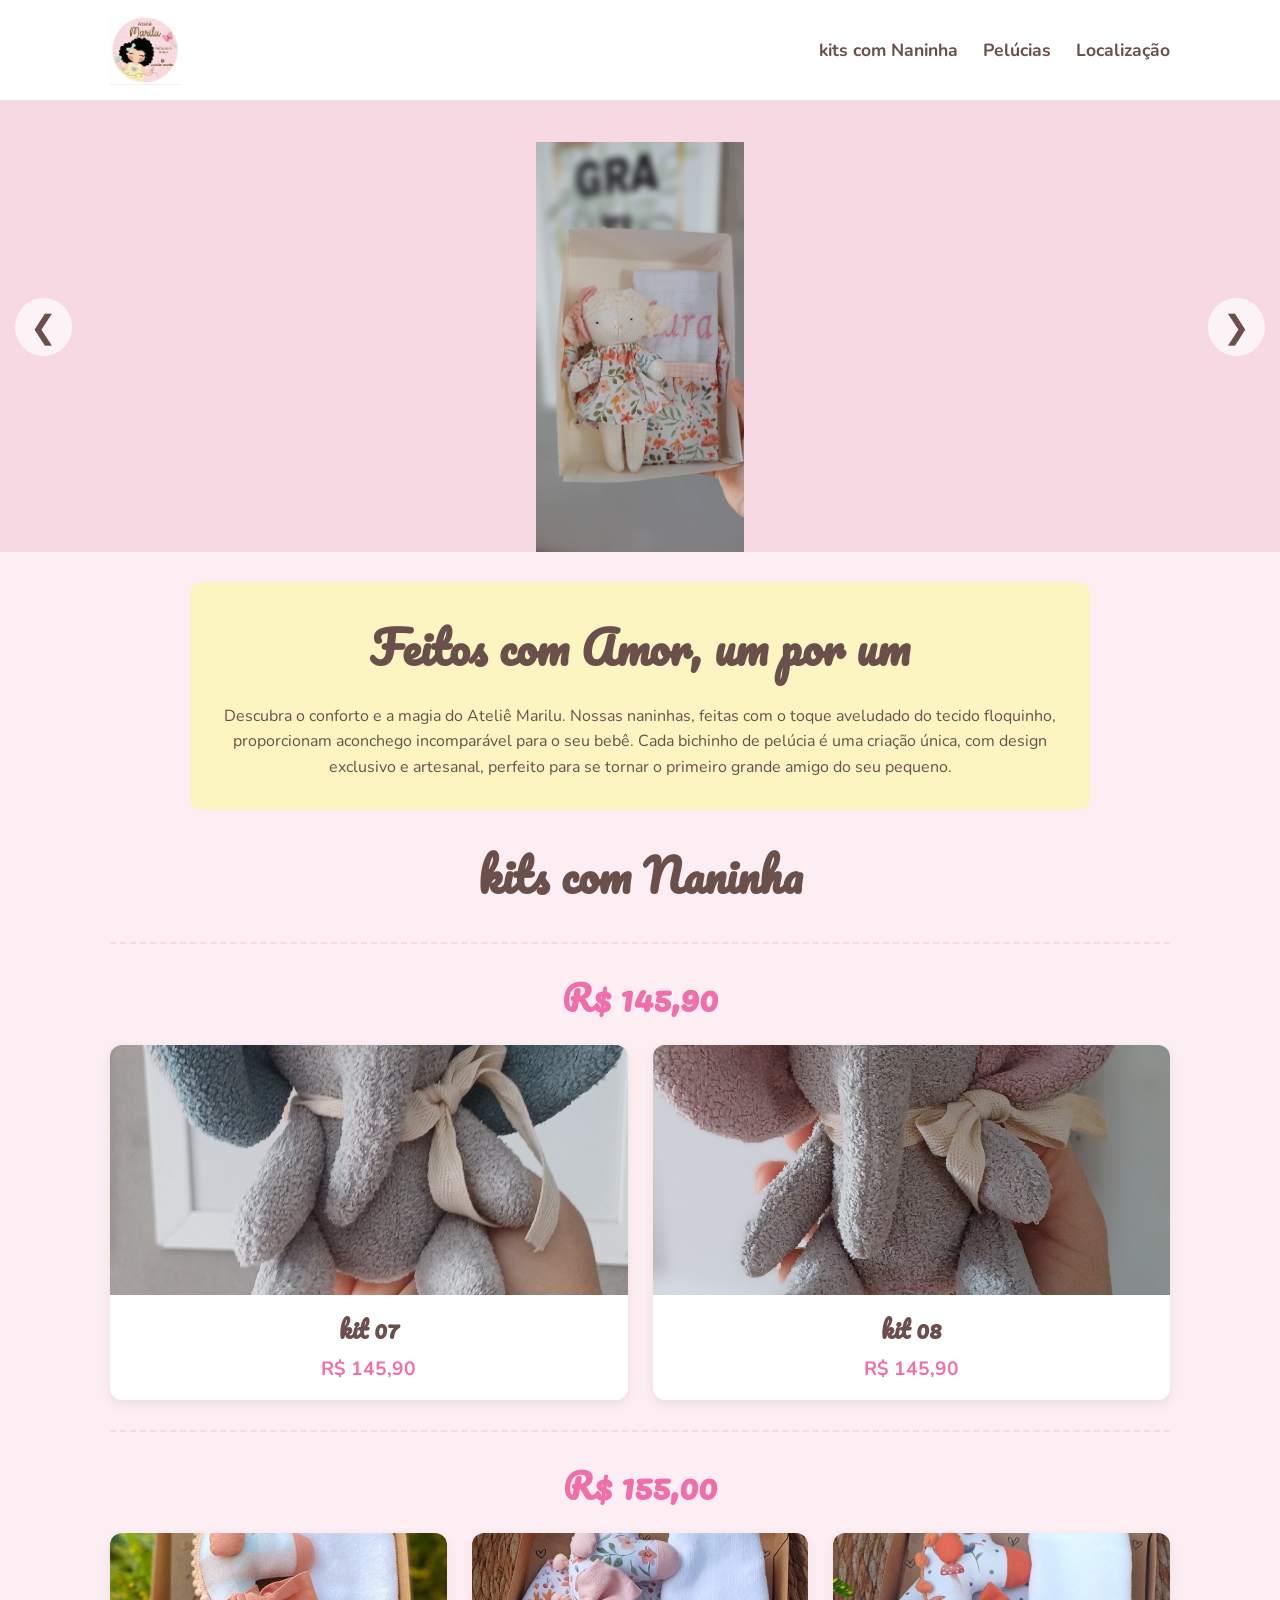
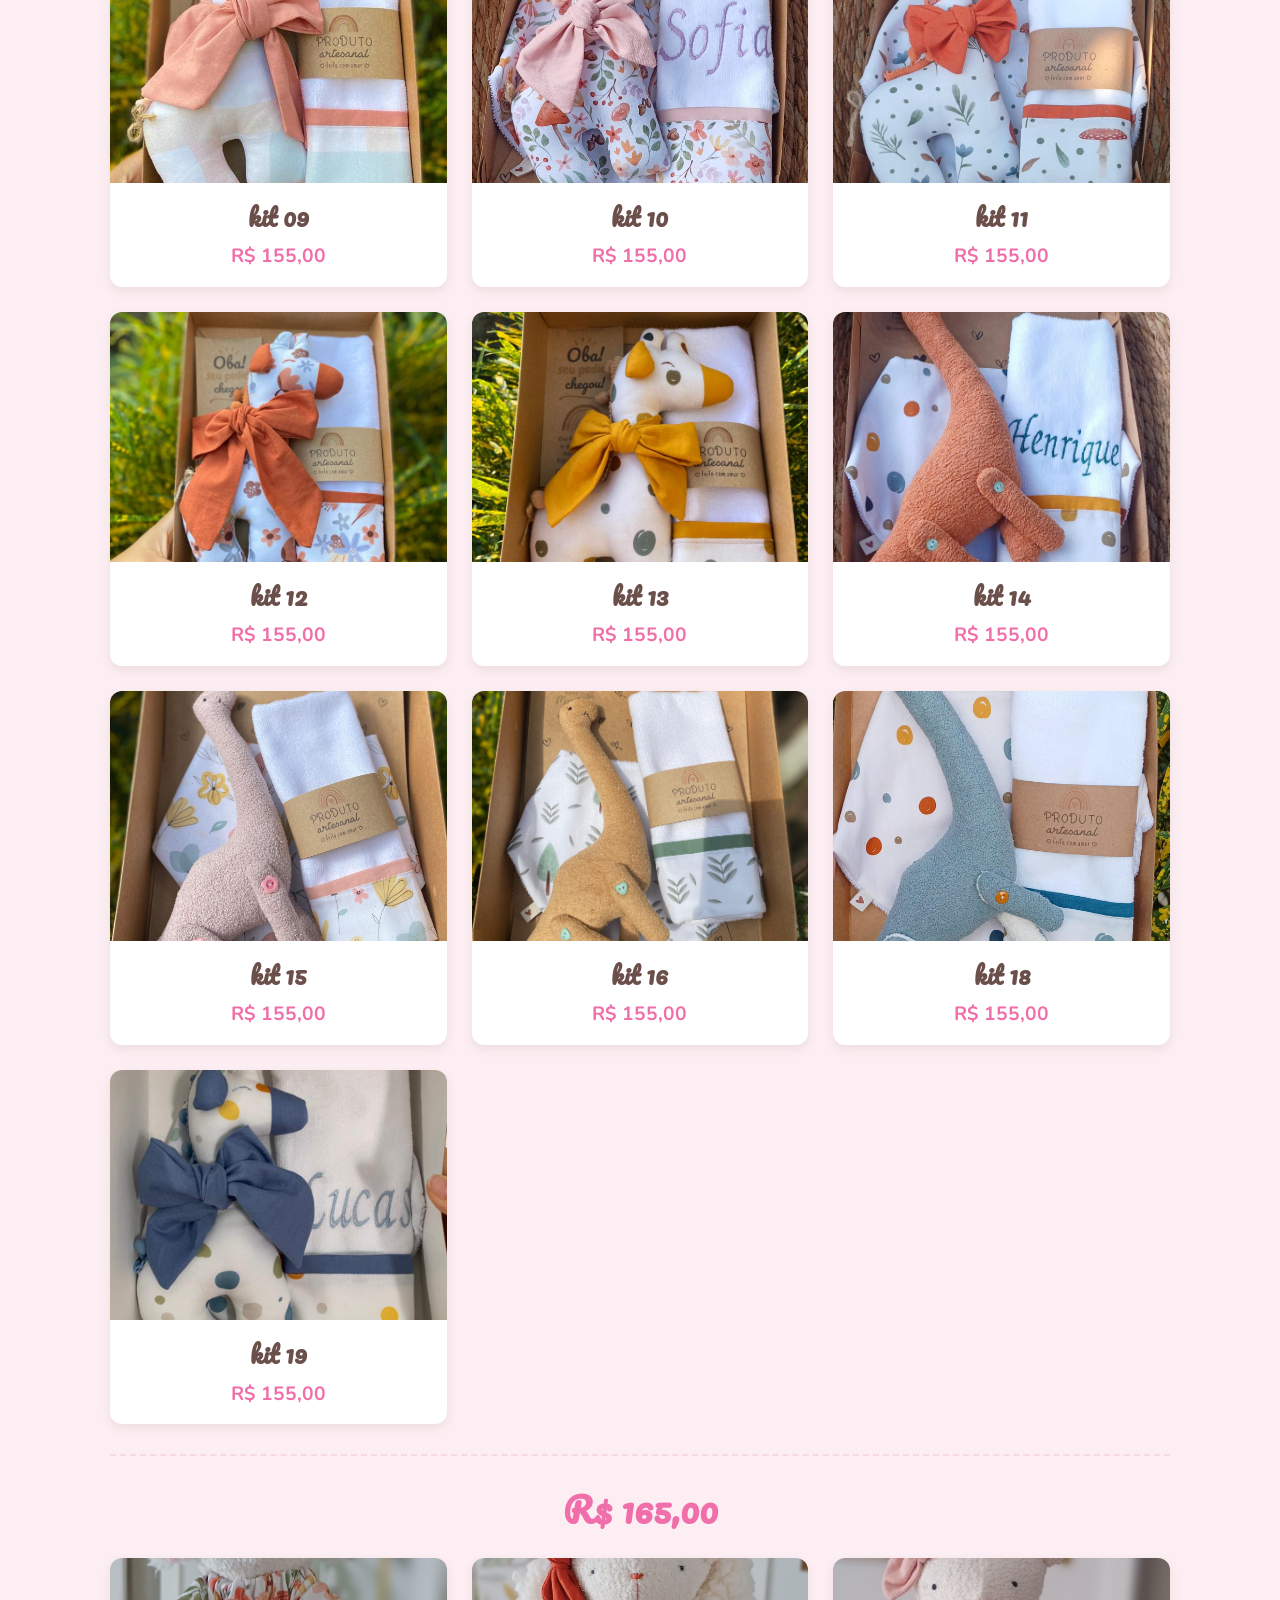
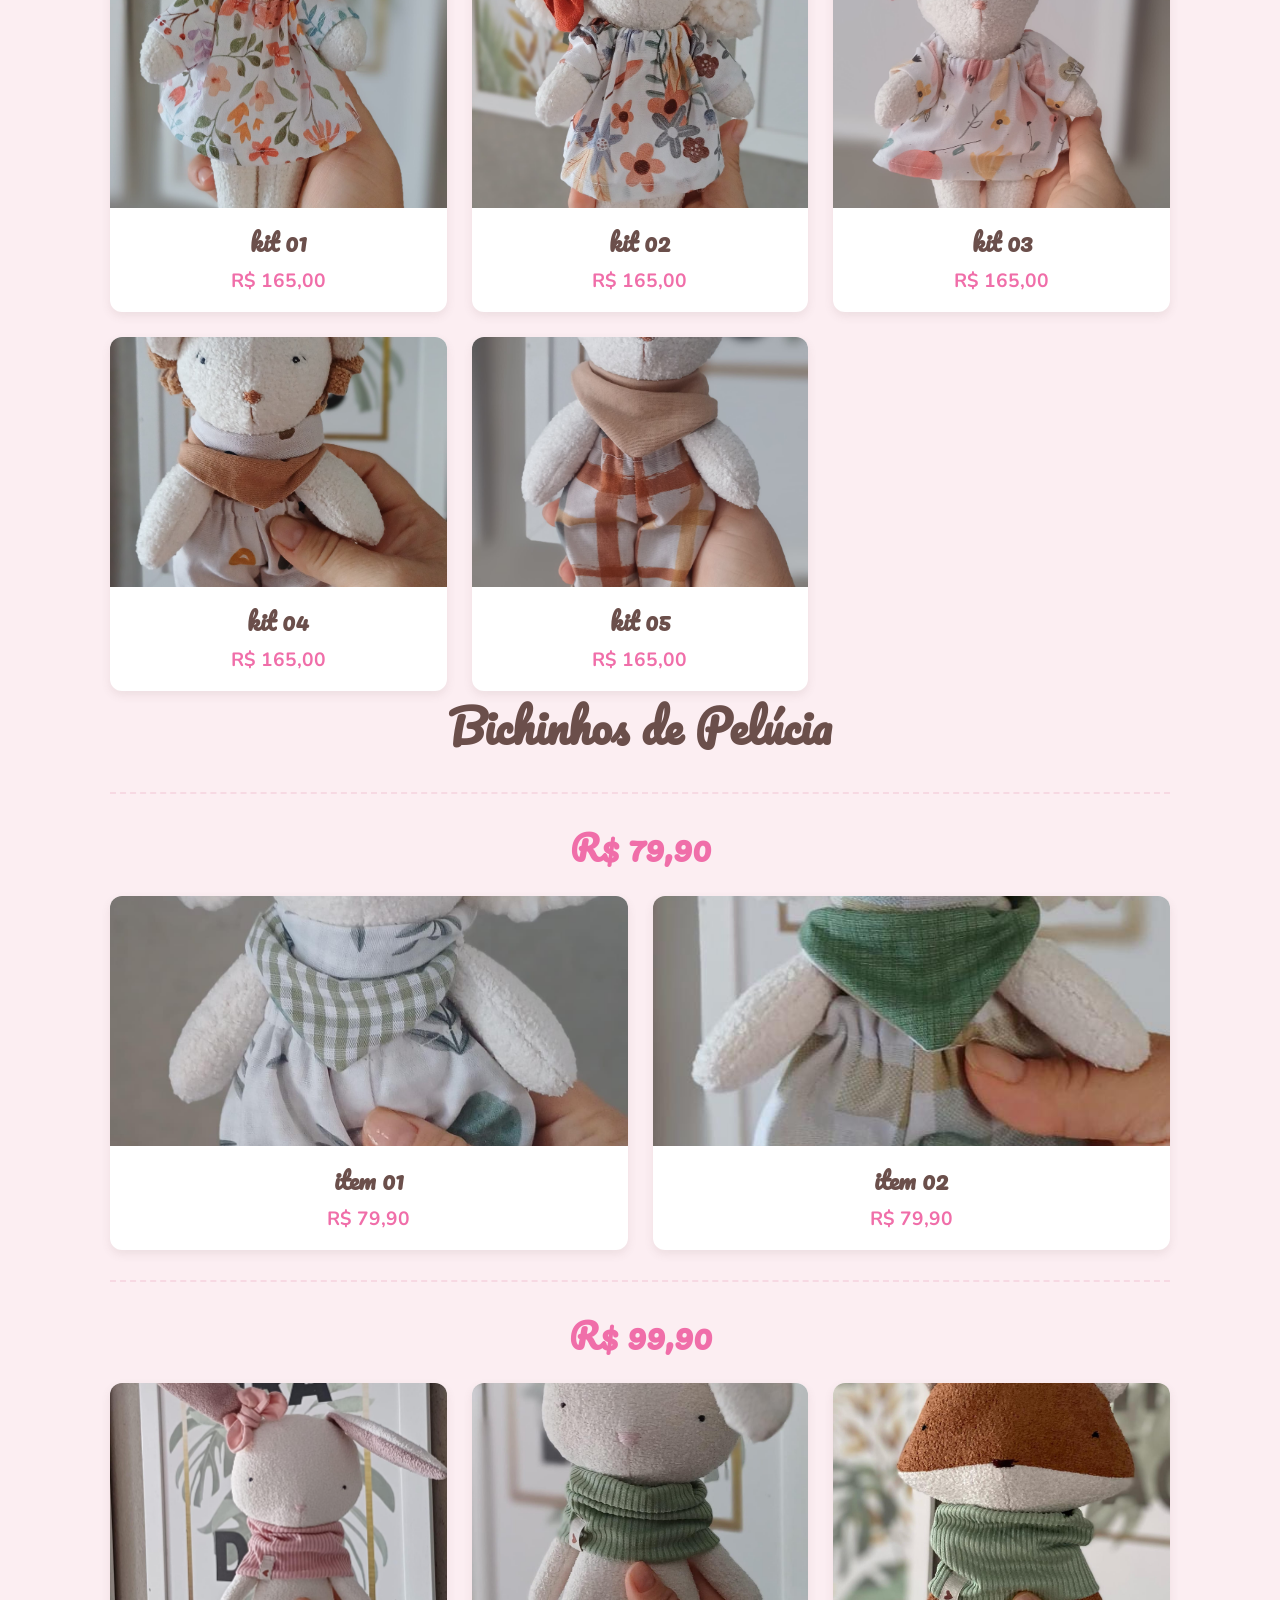
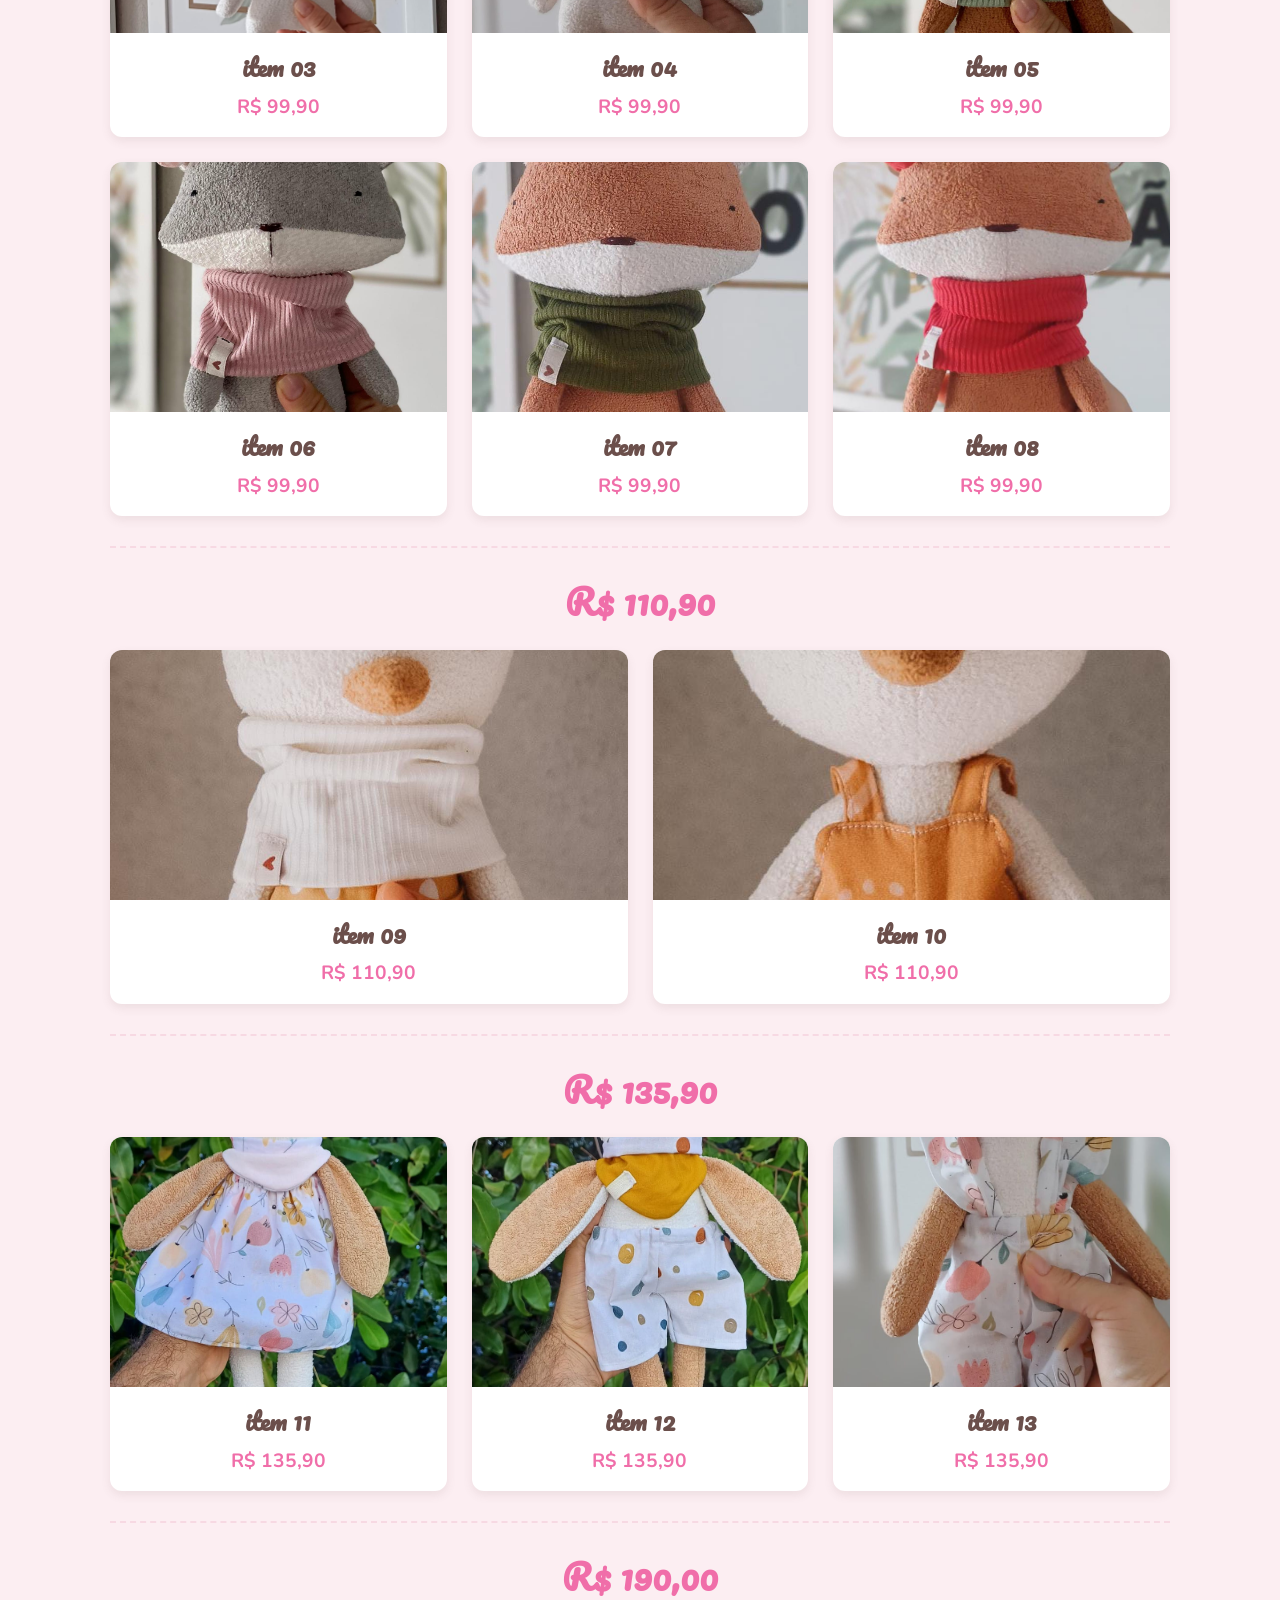
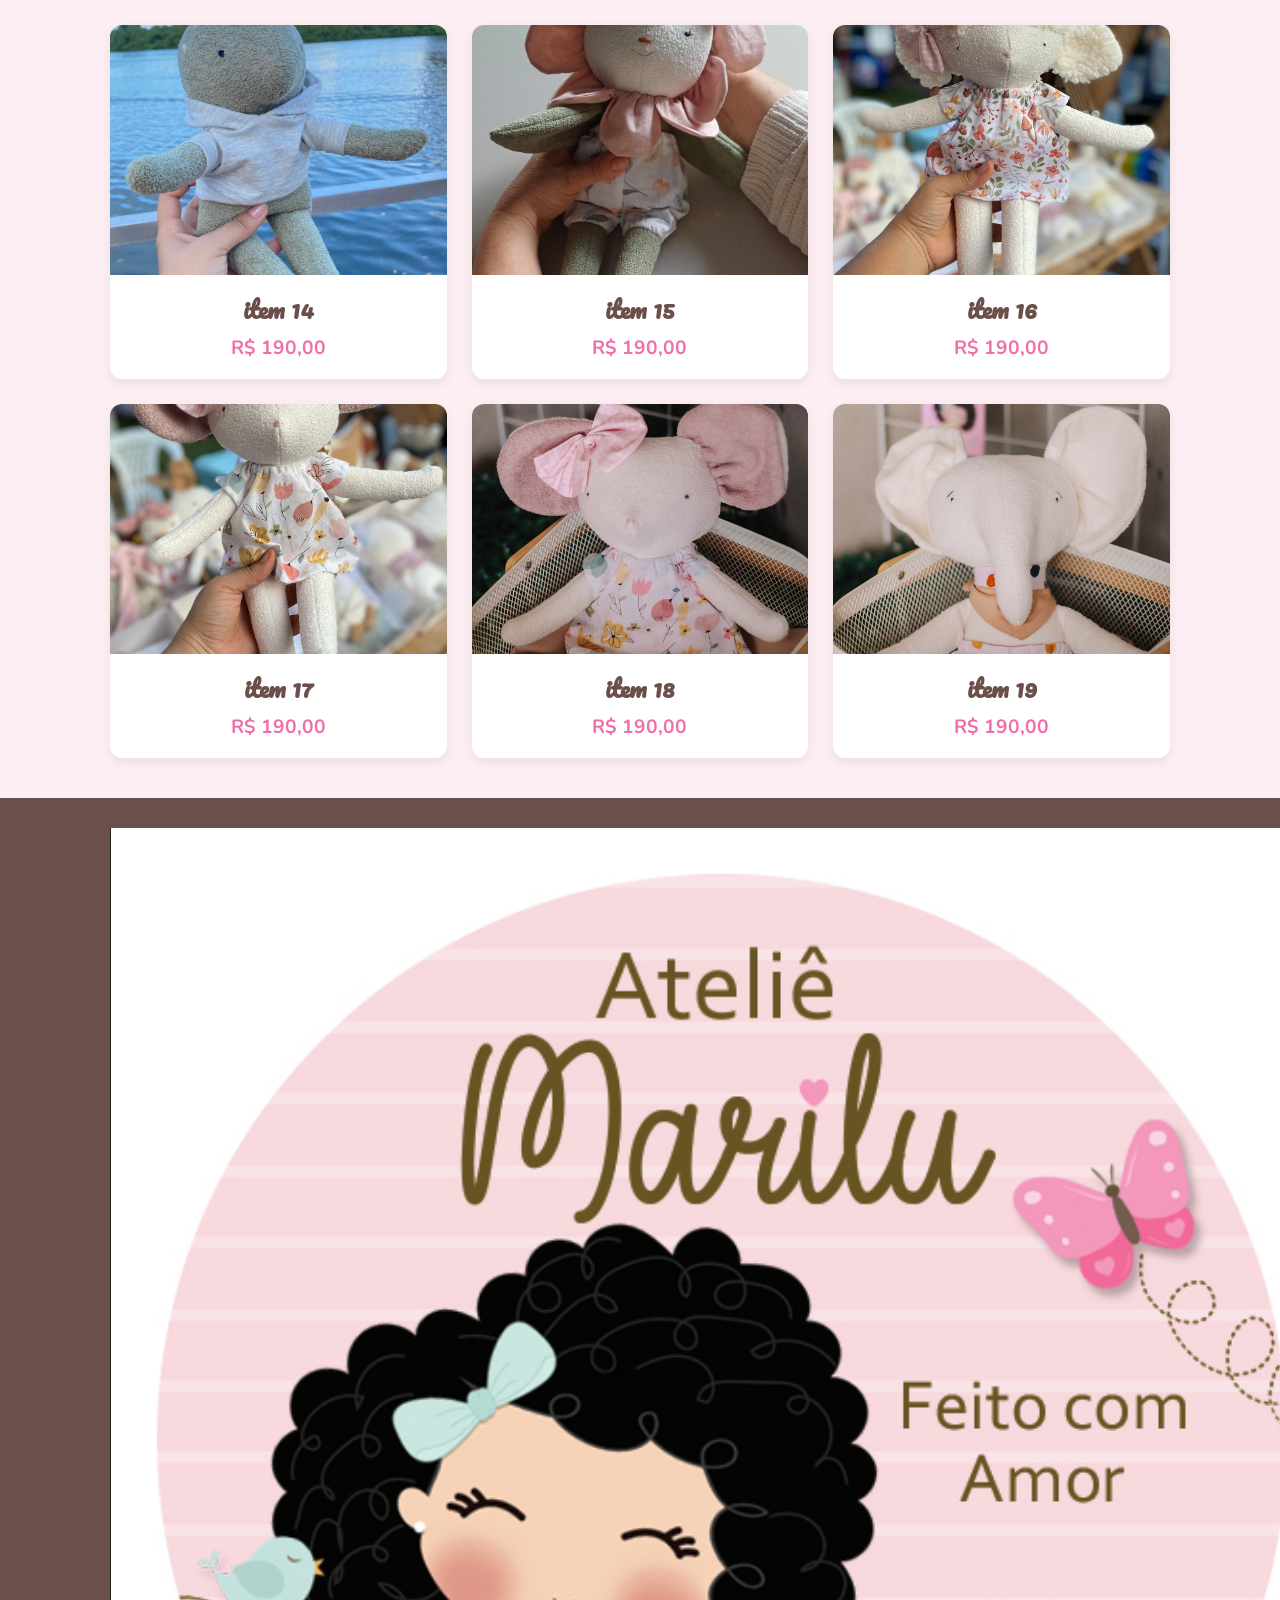
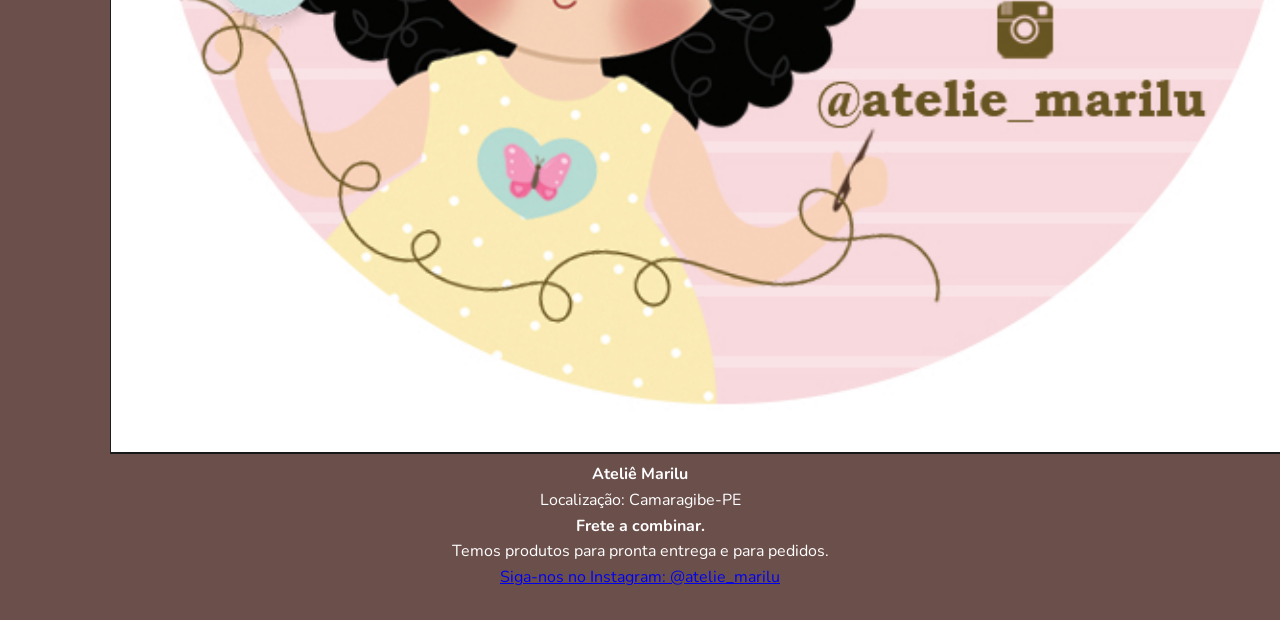
==== index.html @ bc8210c1 "adicionando a alteração." ====
<!DOCTYPE html>
<html lang="pt-br">
<head>
    <meta charset="UTF-8">
    <meta name="viewport" content="width=device-width, initial-scale=1.0">
    <title>Ateliê Marilu - kits e Pelúcias para Bebês</title>
    
    <meta name="description" content="Descubra o conforto e a magia do Ateliê Marilu. Nossas naninhas, feitas com o toque aveludado do tecido floquinho, proporcionam aconchego incomparável para o seu bebê. Cada bichinho de pelúcia é uma criação única, com design exclusivo e artesanal. Feitos com amor em Camaragibe-PE.">
    
    <link rel="preconnect" href="https://fonts.googleapis.com">
    <link rel="preconnect" href="https://fonts.gstatic.com" crossorigin>
    <link href="https://fonts.googleapis.com/css2?family=Pacifico&family=Nunito:wght@400;700&display=swap" rel="stylesheet">
    
    <link rel="stylesheet" href="style.css">
</head>
<body>

    <header>
        <div class="container">
            <img src="images/logo.png" alt="Logo Ateliê Marilu" class="logo">
            <nav>
                <ul>
                    <li><a href="#kits">kits com Naninha</a></li>
                    <li><a href="#items">Pelúcias</a></li>
                    <li><a href="#contato">Localização</a></li>
                </ul>
            </nav>
        </div>
    </header>

    <main>
        <section class="carousel">
            <div class="carousel-slide active">
                <img src="images/kit01-03.jpeg" alt="kit Bebê com Naninha">
            </div>
            <div class="carousel-slide">
                <img src="images/item19.jpeg" alt="Bichinho de Pelúcia Artesanal">
            </div>
            <div class="carousel-slide">
                <img src="images/item03.jpeg" alt="Pelúcia Decorativa Bebê">
            </div>
            <button class="carousel-control prev">&#10094;</button>
            <button class="carousel-control next">&#10095;</button>
        </section>

        <section class="descricao container">
            <h2>Feitos com Amor, um por um</h2>
            <p>Descubra o conforto e a magia do Ateliê Marilu. Nossas naninhas, feitas com o toque aveludado do tecido floquinho, proporcionam aconchego incomparável para o seu bebê. Cada bichinho de pelúcia é uma criação única, com design exclusivo e artesanal, perfeito para se tornar o primeiro grande amigo do seu pequeno.</p>
        </section>

        <section id="kits" class="container">
            <h2>kits com Naninha</h2>

            <div class="price-group">
                <h3>R$ 145,90</h3>
                <div class="product-grid">
                    <div class="product-card" 
                         data-name="kit 07" 
                         data-price="145,90"
                         data-images='["images/kit07-01.jpeg", "images/kit07-02.jpeg", "images/kit07-03.jpeg"]'>
                        <img src="images/kit07-01.jpeg" alt="kit 07">
                        <h4>kit 07</h4>
                        <p>R$ 145,90</p>
                    </div>
                    <div class="product-card"
                         data-name="kit 08" 
                         data-price="145,90"
                         data-images='["images/kit08-01.jpeg", "images/kit08-02.jpeg", "images/kit08-03.jpeg"]'>
                        <img src="images/kit08-01.jpeg" alt="kit 08">
                        <h4>kit 08</h4>
                        <p>R$ 145,90</p>
                    </div>
                </div>
            </div>

            <div class="price-group">
                <h3>R$ 155,00</h3>
                <div class="product-grid">
                    <div class="product-card" data-name="kit 09" data-price="155,00" data-images='["images/kit09-01.jpeg"]'><img src="images/kit09-01.jpeg" alt="kit 09"><h4>kit 09</h4><p>R$ 155,00</p></div>
                    <div class="product-card" data-name="kit 10" data-price="155,00" data-images='["images/kit10.jpeg"]'><img src="images/kit10.jpeg" alt="kit 10"><h4>kit 10</h4><p>R$ 155,00</p></div>
                    <div class="product-card" data-name="kit 11" data-price="155,00" data-images='["images/kit11.jpeg", "images/kit11-02.jpeg"]'><img src="images/kit11.jpeg" alt="kit 11"><h4>kit 11</h4><p>R$ 155,00</p></div>
                    <div class="product-card" data-name="kit 12" data-price="155,00" data-images='["images/kit12.jpeg"]'><img src="images/kit12.jpeg" alt="kit 12"><h4>kit 12</h4><p>R$ 155,00</p></div>
                    <div class="product-card" data-name="kit 13" data-price="155,00" data-images='["images/kit13.jpeg"]'><img src="images/kit13.jpeg" alt="kit 13"><h4>kit 13</h4><p>R$ 155,00</p></div>
                    <div class="product-card" data-name="kit 14" data-price="155,00" data-images='["images/kit14.jpeg"]'><img src="images/kit14.jpeg" alt="kit 14"><h4>kit 14</h4><p>R$ 155,00</p></div>
                    <div class="product-card" data-name="kit 15" data-price="155,00" data-images='["images/kit15.jpeg"]'><img src="images/kit15.jpeg" alt="kit 15"><h4>kit 15</h4><p>R$ 155,00</p></div>
                    <div class="product-card" data-name="kit 16" data-price="155,00" data-images='["images/kit16.jpeg"]'><img src="images/kit16.jpeg" alt="kit 16"><h4>kit 16</h4><p>R$ 155,00</p></div>
                    <div class="product-card" data-name="kit 18" data-price="155,00" data-images='["images/kit18.jpeg"]'><img src="images/kit18.jpeg" alt="kit 18"><h4>kit 18</h4><p>R$ 155,00</p></div>
                    <div class="product-card" data-name="kit 19" data-price="155,00" data-images='["images/kit19.jpeg"]'><img src="images/kit19.jpeg" alt="kit 19"><h4>kit 19</h4><p>R$ 155,00</p></div>
                </div>
            </div>

            <div class="price-group">
                <h3>R$ 165,00</h3>
                <div class="product-grid">
                    <div class="product-card" data-name="kit 01" data-price="165,00" data-images='["images/kit01-01.jpeg", "images/kit01-02.jpeg", "images/kit01-03.jpeg"]'><img src="images/kit01-01.jpeg" alt="kit 01"><h4>kit 01</h4><p>R$ 165,00</p></div>
                    <div class="product-card" data-name="kit 02" data-price="165,00" data-images='["images/kit02-01.jpeg", "images/kit02-02.jpeg"]'><img src="images/kit02-01.jpeg" alt="kit 02"><h4>kit 02</h4><p>R$ 165,00</p></div>
                    <div class="product-card" data-name="kit 03" data-price="165,00" data-images='["images/kit03-01.jpeg", "images/kit03-02.jpeg"]'><img src="images/kit03-01.jpeg" alt="kit 03"><h4>kit 03</h4><p>R$ 165,00</p></div>
                    <div class="product-card" data-name="kit 04" data-price="165,00" data-images='["images/kit04-01.jpeg", "images/kit04-02.jpeg"]'><img src="images/kit04-01.jpeg" alt="kit 04"><h4>kit 04</h4><p>R$ 165,00</p></div>
                    <div class="product-card" data-name="kit 05" data-price="165,00" data-images='["images/kit05-01.jpeg", "images/kit05-02.jpeg"]'><img src="images/kit05-01.jpeg" alt="kit 05"><h4>kit 05</h4><p>R$ 165,00</p></div>
                </div>
            </div>
        </section>

        <section id="items" class="container">
            <h2>Bichinhos de Pelúcia</h2>

            <div class="price-group">
                <h3>R$ 79,90</h3>
                <div class="product-grid">
                    <div class="product-card" data-name="item 01" data-price="79,90" data-images='["images/item01.jpeg"]'><img src="images/item01.jpeg" alt="item 01"><h4>item 01</h4><p>R$ 79,90</p></div>
                    <div class="product-card" data-name="item 02" data-price="79,90" data-images='["images/item02.jpeg"]'><img src="images/item02.jpeg" alt="item 02"><h4>item 02</h4><p>R$ 79,90</p></div>
                </div>
            </div>
            
            <div class="price-group">
                <h3>R$ 99,90</h3>
                <div class="product-grid">
                    <div class="product-card" data-name="item 03" data-price="99,90" data-images='["images/item03.jpeg"]'><img src="images/item03.jpeg" alt="item 03"><h4>item 03</h4><p>R$ 99,90</p></div>
                    <div class="product-card" data-name="item 04" data-price="99,90" data-images='["images/item04.jpeg"]'><img src="images/item04.jpeg" alt="item 04"><h4>item 04</h4><p>R$ 99,90</p></div>
                    <div class="product-card" data-name="item 05" data-price="99,90" data-images='["images/item05.jpeg"]'><img src="images/item05.jpeg" alt="item 05"><h4>item 05</h4><p>R$ 99,90</p></div>
                    <div class="product-card" data-name="item 06" data-price="99,90" data-images='["images/item06.jpeg"]'><img src="images/item06.jpeg" alt="item 06"><h4>item 06</h4><p>R$ 99,90</p></div>
                    <div class="product-card" data-name="item 07" data-price="99,90" data-images='["images/item07.jpeg"]'><img src="images/item07.jpeg" alt="item 07"><h4>item 07</h4><p>R$ 99,90</p></div>
                    <div class="product-card" data-name="item 08" data-price="99,90" data-images='["images/item08.jpeg"]'><img src="images/item08.jpeg" alt="item 08"><h4>item 08</h4><p>R$ 99,90</p></div>
                </div>
            </div>

            <div class="price-group">
                <h3>R$ 110,90</h3>
                <div class="product-grid">
                    <div class="product-card" data-name="item 09" data-price="110,90" data-images='["images/item09.jpeg"]'><img src="images/item09.jpeg" alt="item 09"><h4>item 09</h4><p>R$ 110,90</p></div>
                    <div class="product-card" data-name="item 10" data-price="110,90" data-images='["images/item10.jpeg"]'><img src="images/item10.jpeg" alt="item 10"><h4>item 10</h4><p>R$ 110,90</p></div>
                </div>
            </div>

            <div class="price-group">
                <h3>R$ 135,90</h3>
                <div class="product-grid">
                    <div class="product-card" data-name="item 11" data-price="135,90" data-images='["images/item11.jpeg"]'><img src="images/item11.jpeg" alt="item 11"><h4>item 11</h4><p>R$ 135,90</p></div>
                    <div class="product-card" data-name="item 12" data-price="135,90" data-images='["images/item12.jpeg"]'><img src="images/item12.jpeg" alt="item 12"><h4>item 12</h4><p>R$ 135,90</p></div>
                    <div class="product-card" data-name="item 13" data-price="135,90" data-images='["images/item13.jpeg"]'><img src="images/item13.jpeg" alt="item 13"><h4>item 13</h4><p>R$ 135,90</p></div>
                </div>
            </div>
            
            <div class="price-group">
                <h3>R$ 190,00</h3>
                <div class="product-grid">
                    <div class="product-card" data-name="item 14" data-price="190,00" data-images='["images/item14.jpeg"]'><img src="images/item14.jpeg" alt="item 14"><h4>item 14</h4><p>R$ 190,00</p></div>
                    <div class="product-card" data-name="item 15" data-price="190,00" data-images='["images/item15.jpeg"]'><img src="images/item15.jpeg" alt="item 15"><h4>item 15</h4><p>R$ 190,00</p></div>
                    <div class="product-card" data-name="item 16" data-price="190,00" data-images='["images/item16.jpeg"]'><img src="images/item16.jpeg" alt="item 16"><h4>item 16</h4><p>R$ 190,00</p></div>
                    <div class="product-card" data-name="item 17" data-price="190,00" data-images='["images/item17.jpeg"]'><img src="images/item17.jpeg" alt="item 17"><h4>item 17</h4><p>R$ 190,00</p></div>
                    <div class="product-card" data-name="item 18" data-price="190,00" data-images='["images/item18.jpeg"]'><img src="images/item18.jpeg" alt="item 18"><h4>item 18</h4><p>R$ 190,00</p></div>
                    <div class="product-card" data-name="item 19" data-price="190,00" data-images='["images/item19.jpeg"]'><img src="images/item19.jpeg" alt="item 19"><h4>item 19</h4><p>R$ 190,00</p></div>
                </div>
            </div>
        </section>
    </main>

    <footer id="contato">
        <div class="container">
            <img src="images/logo.png" alt="Logo Ateliê Marilu" class="footer-logo">
            <div class="footer-info">
                <p><strong>Ateliê Marilu</strong></p>
                <p>Localização: Camaragibe-PE</p>
                <p><strong>Frete a combinar.</strong></p>
                <p>Temos produtos para pronta entrega e para pedidos.</p>
                <a href="https://www.instagram.com/atelie_marilu" target="_blank">Siga-nos no Instagram: @atelie_marilu</a>
            </div>
        </div>
    </footer>

    <div id="product-modal" class="modal-overlay" style="display: none;">
        <div class="modal-content">
            <span class="modal-close-button">&times;</span>
            
            <div class="modal-slider">
                <div id="modal-image-container">
                    </div>
                <button class="modal-control prev">&#10094;</button>
                <button class="modal-control next">&#10095;</button>
            </div>

            <div class="modal-info">
                <h3 id="modal-product-name">Nome do Produto</h3>
                <p id="modal-product-price">R$ 0,00</p>
            </div>
        </div>
    </div>

    <script src="script.js"></script>
</body>
</html>
---- style.css ----
/* Importação das fontes */
@import url('https://fonts.googleapis.com/css2?family=Pacifico&family=Nunito:wght@400;700&display=swap');

/* Variáveis de Cor (baseadas na logo) */
:root {
    --rosa-fundo: #fceef2; /* Rosa bem clarinho do fundo */
    --rosa-listras: #f7d9e3; /* Rosa das listras */
    --marrom-texto: #6b4f4b; /* Marrom do "Marilu" */
    --rosa-detalhe: #f06ea9; /* Rosa da borboleta */
    --amarelo-claro: #fdf5c1; /* Amarelo da roupinha */
    --branco: #ffffff;
}

/* Reset Básico */
* {
    margin: 0;
    padding: 0;
    box-sizing: border-box;
}

body {
    font-family: 'Nunito', sans-serif;
    background-color: var(--rosa-fundo);
    color: var(--marrom-texto);
    line-height: 1.6;
}

.container {
    max-width: 1100px;
    margin: 0 auto;
    padding: 0 20px;
}

/* Cabeçalho */
header {
    background-color: var(--branco);
    padding: 15px 0;
    border-bottom: 2px solid var(--rosa-listras);
    box-shadow: 0 2px 5px rgba(0,0,0,0.05);
}

header .container {
    display: flex;
    justify-content: space-between;
    align-items: center;
}

.logo {
    max-height: 70px;
}

header nav ul {
    list-style: none;
    display: flex;
}

header nav ul li {
    margin-left: 25px;
}

header nav ul li a {
    text-decoration: none;
    color: var(--marrom-texto);
    font-weight: 700;
    font-size: 1.1em;
    transition: color 0.3s ease;
}

header nav ul li a:hover {
    color: var(--rosa-detalhe);
}

/* Carrossel Principal */
.carousel {
    position: relative;
    width: 100%;
    max-height: 450px;
    overflow: hidden;
    /* Adiciona o fundo rosa para preencher o espaço que 'contain' pode deixar */
    background-color: var(--rosa-listras); 
}

.carousel-slide {
    display: none;
    width: 100%;
    text-align: center;
}

.carousel-slide.active {
    display: block;
}

.carousel-slide img {
    width: 100%;
    height: 450px;
    /* MUDANÇA: 'contain' mostra a imagem inteira, sem cortar */
    object-fit: contain; 
}

.carousel-control {
    position: absolute;
    top: 50%;
    transform: translateY(-50%);
    background-color: rgba(255, 255, 255, 0.7);
    border: none;
    color: var(--marrom-texto);
    font-size: 2rem;
    padding: 10px 15px;
    cursor: pointer;
    border-radius: 50%;
    user-select: none;
    transition: background-color 0.3s ease;
    z-index: 10;
}

.carousel-control:hover {
    background-color: var(--branco);
}

.carousel-control.prev {
    left: 15px;
}

.carousel-control.next {
    right: 15px;
}

/* Seções de Conteúdo */
section {
    padding: 40px 0;
}

section.descricao {
    text-align: center;
    background-color: var(--amarelo-claro);
    padding: 30px 20px;
    border-radius: 10px;
    margin: 30px auto;
    max-width: 900px;
}

h2, h3 {
    font-family: 'Pacifico', cursive;
    color: var(--marrom-texto);
    text-align: center;
    margin-bottom: 20px;
}

h2 {
    font-size: 2.8rem;
}

h3 {
    font-size: 2.2rem;
    color: var(--rosa-detalhe);
    border-top: 2px dashed var(--rosa-listras);
    padding-top: 25px;
    margin-top: 30px;
}

/* Grid de Produtos */
.product-grid {
    display: grid;
    grid-template-columns: repeat(auto-fit, minmax(250px, 1fr));
    gap: 25px;
}

.product-card {
    background: var(--branco);
    border-radius: 12px;
    overflow: hidden;
    box-shadow: 0 4px 10px rgba(107, 79, 75, 0.1);
    transition: transform 0.3s ease, box-shadow 0.3s ease;
    text-align: center;
    cursor: pointer; /* MUDANÇA: Indica que é clicável */
}

.product-card:hover {
    transform: translateY(-5px);
    box-shadow: 0 6px 15px rgba(107, 79, 75, 0.2);
}

.product-card img {
    width: 100%;
    height: 250px;
    object-fit: cover;
    display: block;
}

.product-card h4 {
    font-family: 'Pacifico', cursive;
    font-size: 1.5rem;
    color: var(--marrom-texto);
    margin: 15px 0 5px;
}

.product-card p {
    font-size: 1.2rem;
    font-weight: 700;
    padding: 0 15px 15px;
    color: var(--rosa-detalhe);
}

/* Rodapé */
footer {
    background-color: var(--marrom-texto);
    color: var(--branco);
    text-align: center;
    padding: 30px 0;
    margin-top: 40px;
}
/* ... (regras do footer .footer-logo, .footer-info) ... */


/* NOVOS ESTILOS: MODAL (POP-UP) DO PRODUTO 
*/
.modal-overlay {
    position: fixed; /* Cobre a tela inteira */
    top: 0;
    left: 0;
    width: 100%;
    height: 100%;
    background-color: rgba(60, 40, 40, 0.8); /* Fundo escuro semi-transparente */
    display: flex;
    justify-content: center;
    align-items: center;
    z-index: 1000;
}

.modal-content {
    background-color: var(--branco);
    padding: 20px;
    border-radius: 12px;
    width: 90%;
    max-width: 600px;
    max-height: 90vh;
    overflow-y: auto;
    position: relative;
    box-shadow: 0 10px 30px rgba(0,0,0,0.3);
}

.modal-close-button {
    position: absolute;
    top: 10px;
    right: 20px;
    font-size: 2.5rem;
    color: #aaa;
    cursor: pointer;
    line-height: 1;
    z-index: 1010;
}
.modal-close-button:hover {
    color: var(--marrom-texto);
}

/* Carrossel interno do Modal */
.modal-slider {
    position: relative;
    width: 100%;
    overflow: hidden;
    background-color: var(--rosa-fundo);
    border-radius: 8px;
}

#modal-image-container {
    position: relative;
    width: 100%;
    height: 400px; /* Altura fixa para as imagens no modal */
}

.modal-slide {
    display: none;
    text-align: center;
    width: 100%;
    height: 100%;
}
.modal-slide.active {
    display: block;
}
.modal-slide img {
    width: 100%;
    height: 100%;
    object-fit: contain; /* Mostra a imagem inteira dentro do modal */
}

.modal-control {
    position: absolute;
    top: 50%;
    transform: translateY(-50%);
    background-color: rgba(255, 255, 255, 0.8);
    border: none;
    color: var(--marrom-texto);
    font-size: 1.5rem;
    padding: 8px 12px;
    cursor: pointer;
    border-radius: 50%;
    user-select: none;
    z-index: 10;
}
.modal-control.prev { left: 10px; }
.modal-control.next { right: 10px; }

/* Informações do produto no modal */
.modal-info {
    text-align: center;
    padding: 20px 0 0;
}
.modal-info h3 {
    font-family: 'Pacifico', cursive;
    font-size: 2rem;
    color: var(--marrom-texto);
    margin: 0;
}
.modal-info p {
    font-size: 1.5rem;
    color: var(--rosa-detalhe);
    font-weight: 700;
    margin-top: 10px;
}
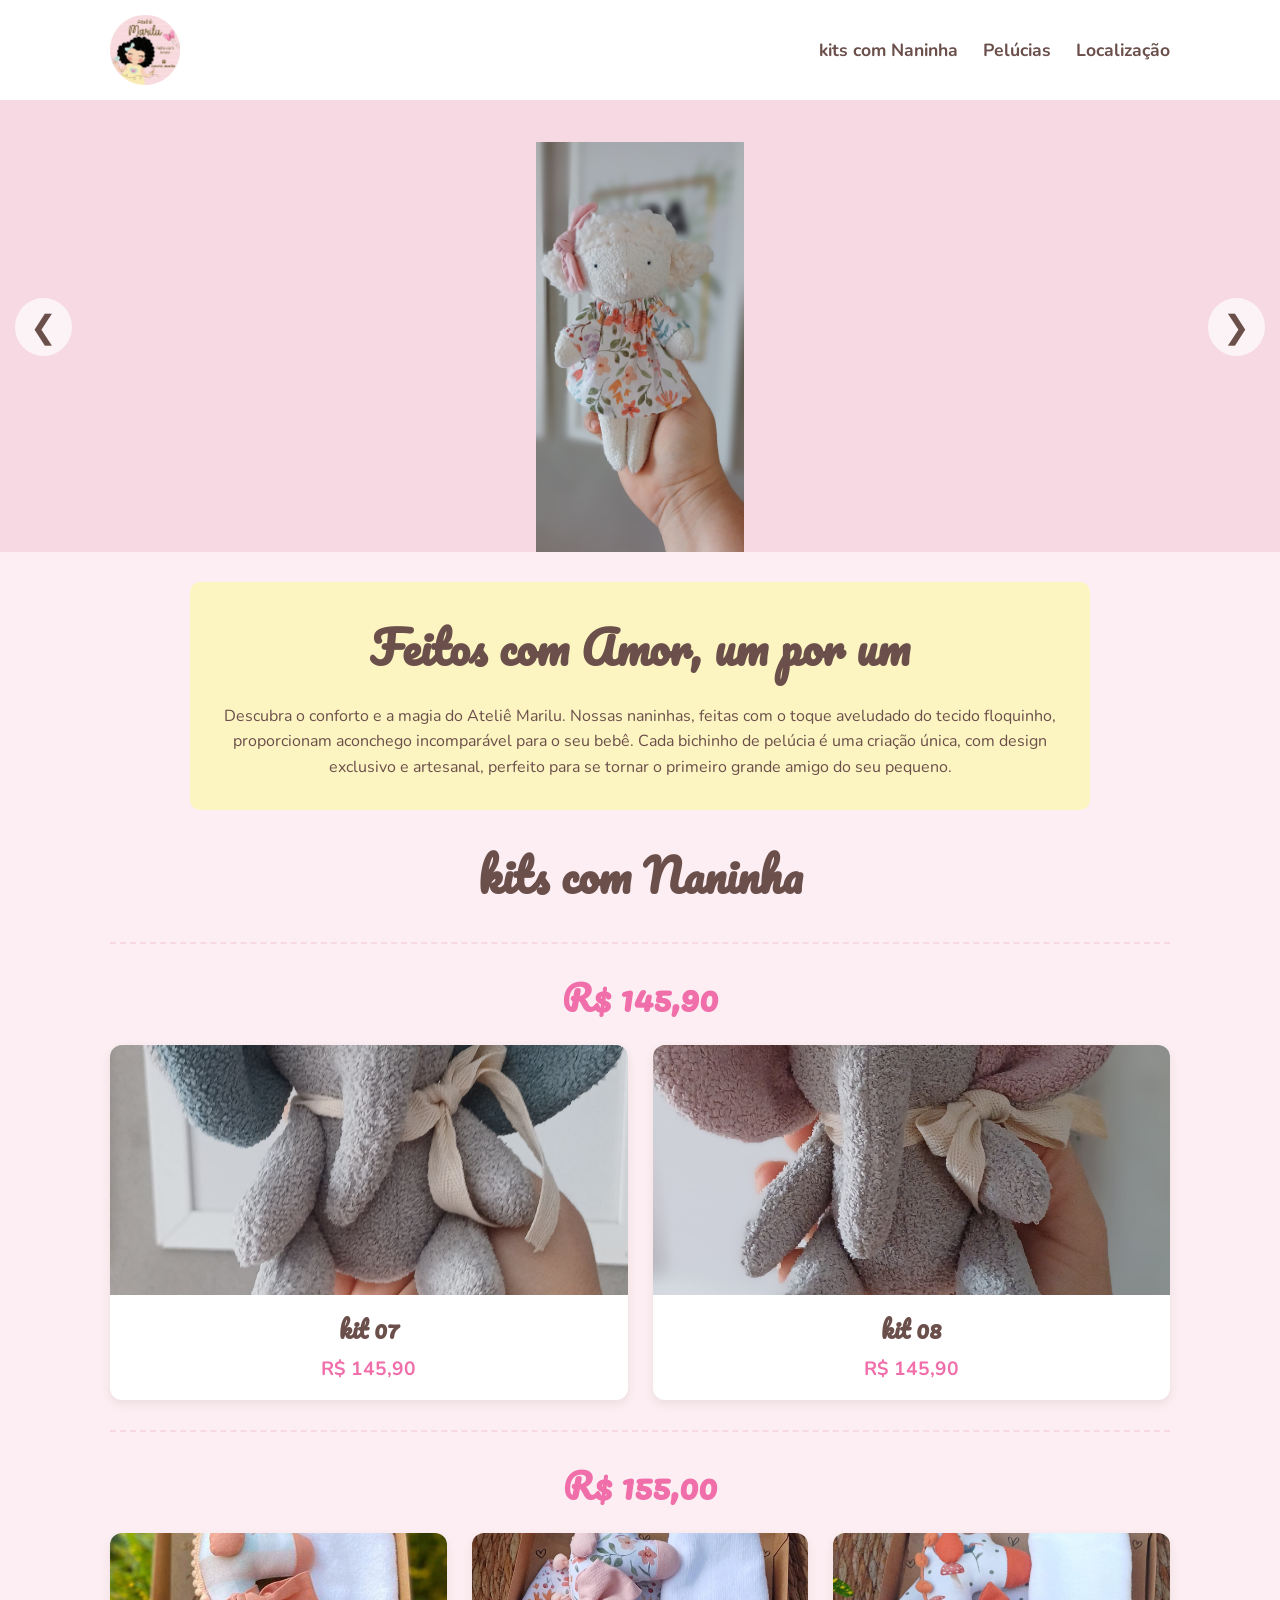
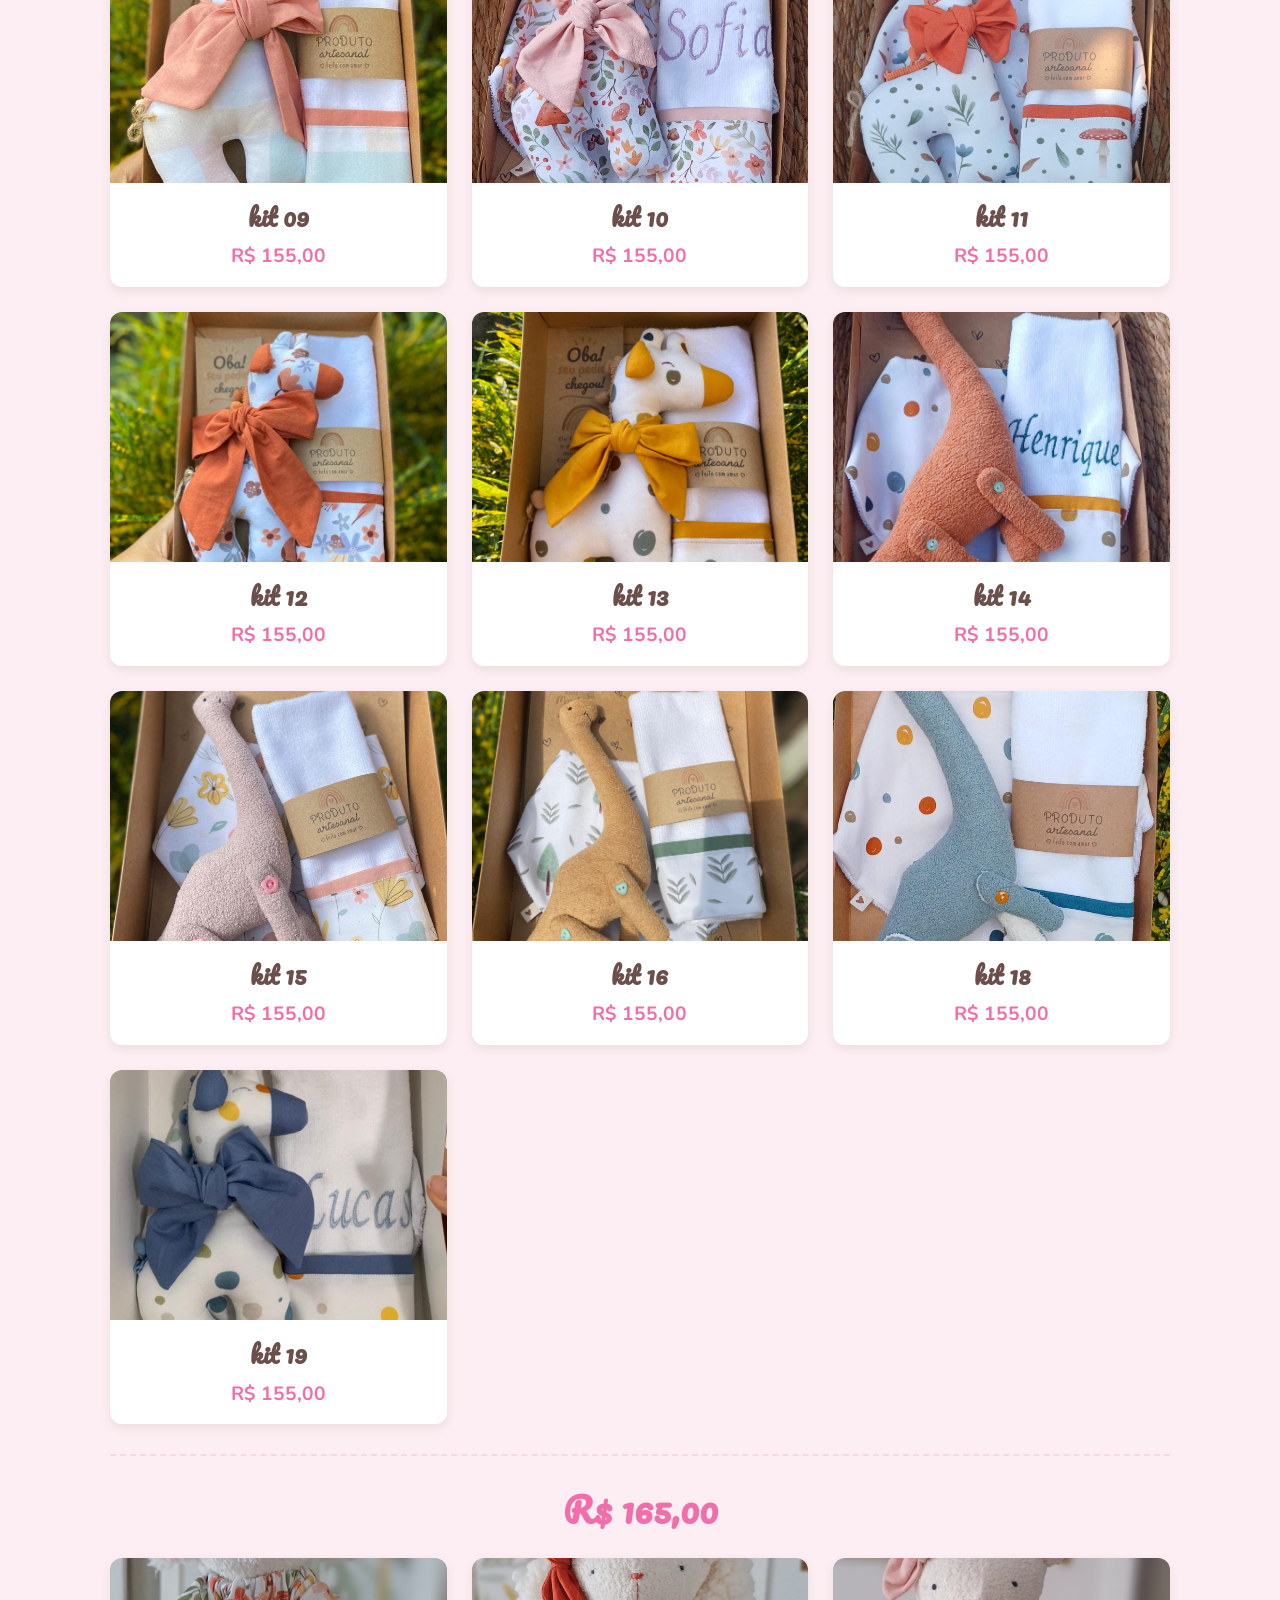
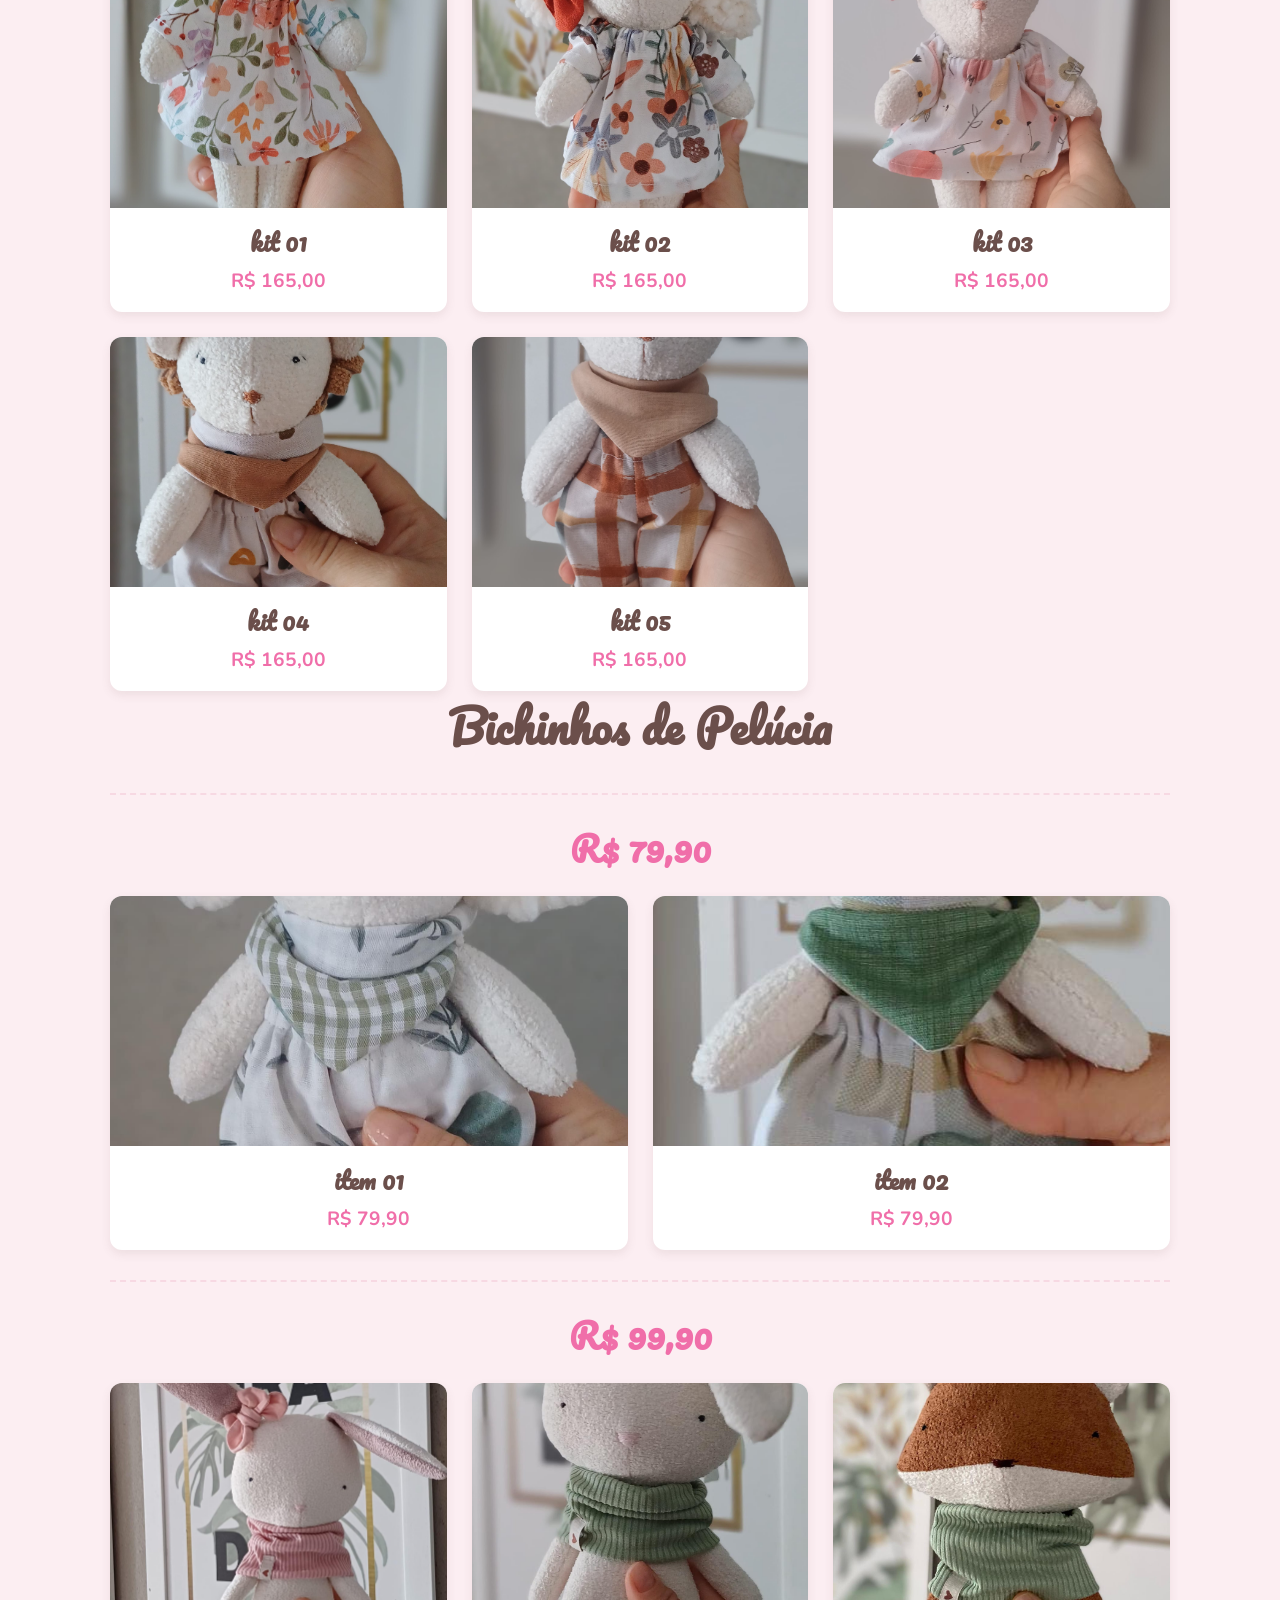
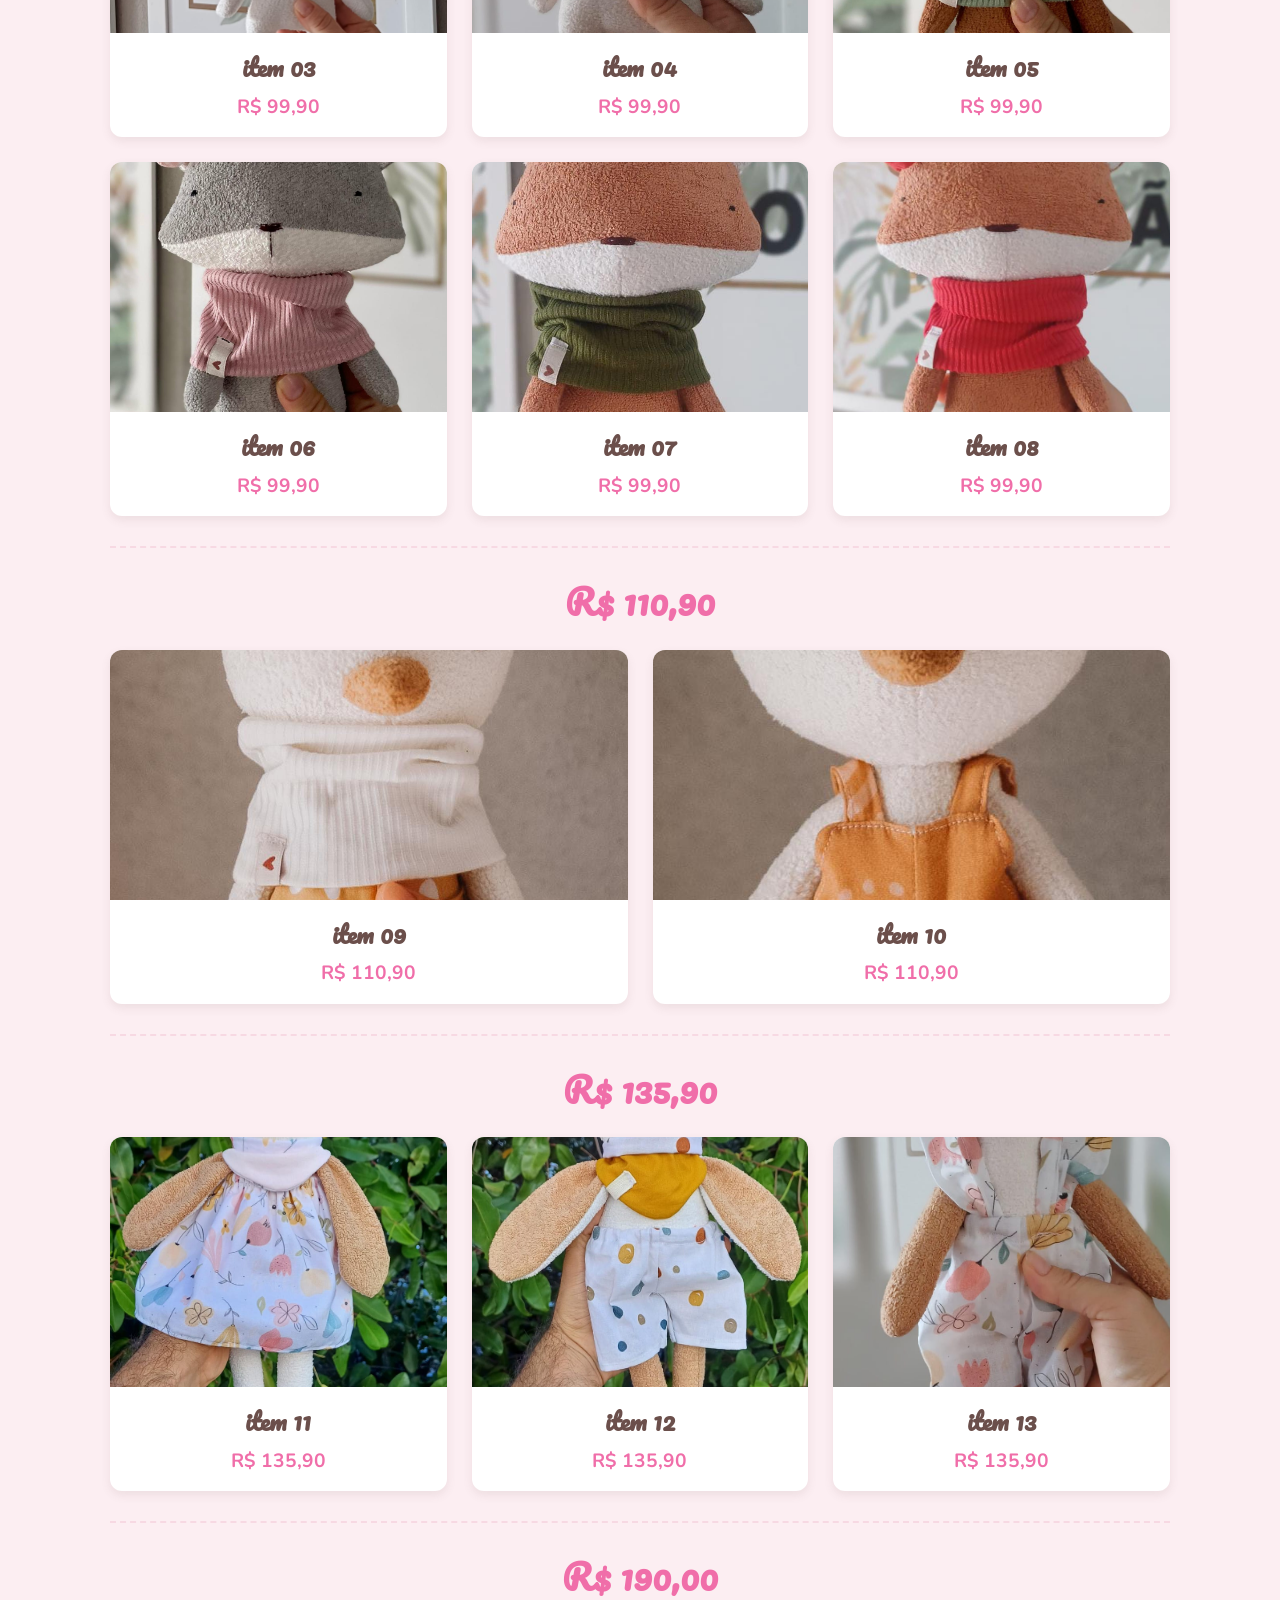
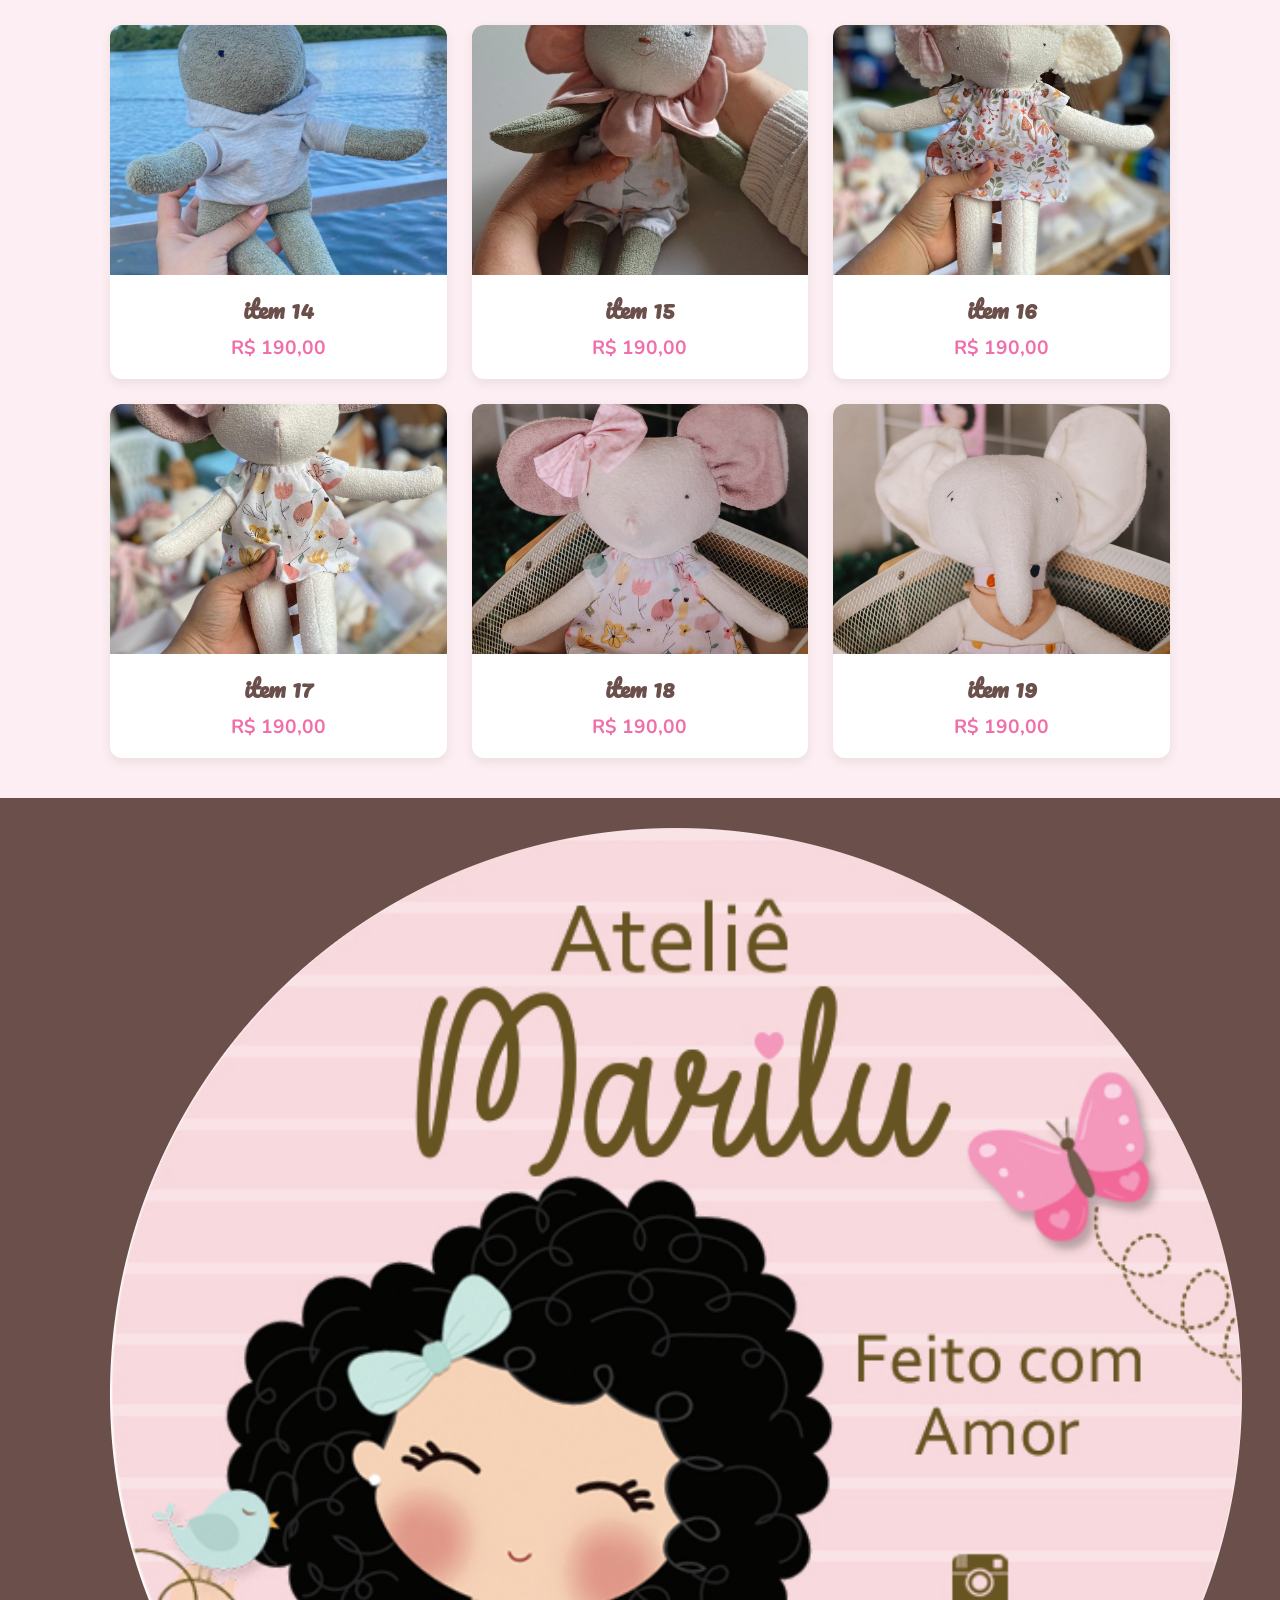
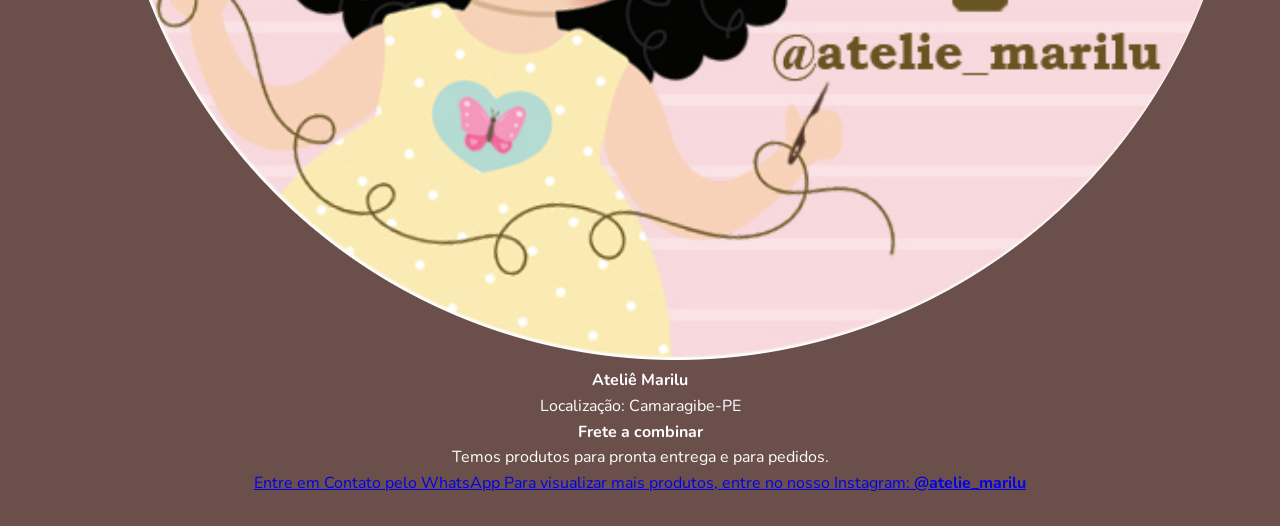
==== commit cb3408b1: "adicionando o favicon" ====
--- a/index.html
+++ b/index.html
@@ -4,9 +4,11 @@
     <meta charset="UTF-8">
     <meta name="viewport" content="width=device-width, initial-scale=1.0">
     <title>Ateliê Marilu - kits e Pelúcias para Bebês</title>
+    <link rel="icon" type="image/png" href="images/favicon.png"> 
+    <link rel="shortcut icon" type="image/x-icon" href="favicon.ico">
     
     <meta name="description" content="Descubra o conforto e a magia do Ateliê Marilu. Nossas naninhas, feitas com o toque aveludado do tecido floquinho, proporcionam aconchego incomparável para o seu bebê. Cada bichinho de pelúcia é uma criação única, com design exclusivo e artesanal. Feitos com amor em Camaragibe-PE.">
-    
+   
     <link rel="preconnect" href="https://fonts.googleapis.com">
     <link rel="preconnect" href="https://fonts.gstatic.com" crossorigin>
     <link href="https://fonts.googleapis.com/css2?family=Pacifico&family=Nunito:wght@400;700&display=swap" rel="stylesheet">
@@ -17,7 +19,7 @@
 
     <header>
         <div class="container">
-            <img src="images/logo.png" alt="Logo Ateliê Marilu" class="logo">
+            <img src="images/logoCircular.png" alt="Logo Ateliê Marilu" class="logo">
             <nav>
                 <ul>
                     <li><a href="#kits">kits com Naninha</a></li>
@@ -30,17 +32,30 @@
 
     <main>
         <section class="carousel">
-            <div class="carousel-slide active">
-                <img src="images/kit01-03.jpeg" alt="kit Bebê com Naninha">
-            </div>
-            <div class="carousel-slide">
-                <img src="images/item19.jpeg" alt="Bichinho de Pelúcia Artesanal">
-            </div>
-            <div class="carousel-slide">
-                <img src="images/item03.jpeg" alt="Pelúcia Decorativa Bebê">
-            </div>
             <button class="carousel-control prev">&#10094;</button>
             <button class="carousel-control next">&#10095;</button>
+
+            <div class="carousel-slide">
+                <img src="images/kit01-01.jpeg" alt="Kit Bebê com Naninha 1">
+            </div>
+            <div class="carousel-slide">
+                <img src="images/item19.jpeg" alt="Bichinho de Pelúcia 1">
+            </div>
+            <div class="carousel-slide">
+                <img src="images/kit07-01.jpeg" alt="Kit Bebê com Naninha 2">
+            </div>
+            <div class="carousel-slide">
+                <img src="images/item03.jpeg" alt="Bichinho de Pelúcia 2">
+            </div>
+            <div class="carousel-slide">
+                <img src="images/kit11.jpeg" alt="Kit Bebê com Naninha 3">
+            </div>
+            <div class="carousel-slide">
+                <img src="images/item14.jpeg" alt="Bichinho de Pelúcia 3">
+            </div>
+            <div class="carousel-slide">
+                <img src="images/kit05-01.jpeg" alt="Kit Bebê com Naninha 4">
+            </div>
         </section>
 
         <section class="descricao container">
@@ -157,13 +172,20 @@
 
     <footer id="contato">
         <div class="container">
-            <img src="images/logo.png" alt="Logo Ateliê Marilu" class="footer-logo">
+            <img src="images/logoCircular.png" alt="Logo Ateliê Marilu" class="footer-logo">
             <div class="footer-info">
                 <p><strong>Ateliê Marilu</strong></p>
                 <p>Localização: Camaragibe-PE</p>
-                <p><strong>Frete a combinar.</strong></p>
+                <p><strong>Frete a combinar</strong></p>
                 <p>Temos produtos para pronta entrega e para pedidos.</p>
-                <a href="https://www.instagram.com/atelie_marilu" target="_blank">Siga-nos no Instagram: @atelie_marilu</a>
+                
+                <a href="https://abrir.link/qpw08" class="whatsapp-button" target="_blank">
+                    Entre em Contato pelo WhatsApp
+                </a>
+    
+                <a href="https://www.instagram.com/atelie_marilu" class="instagram-link" target="_blank">
+                    Para visualizar mais produtos, entre no nosso Instagram: <strong>@atelie_marilu</strong>
+                </a>
             </div>
         </div>
     </footer>
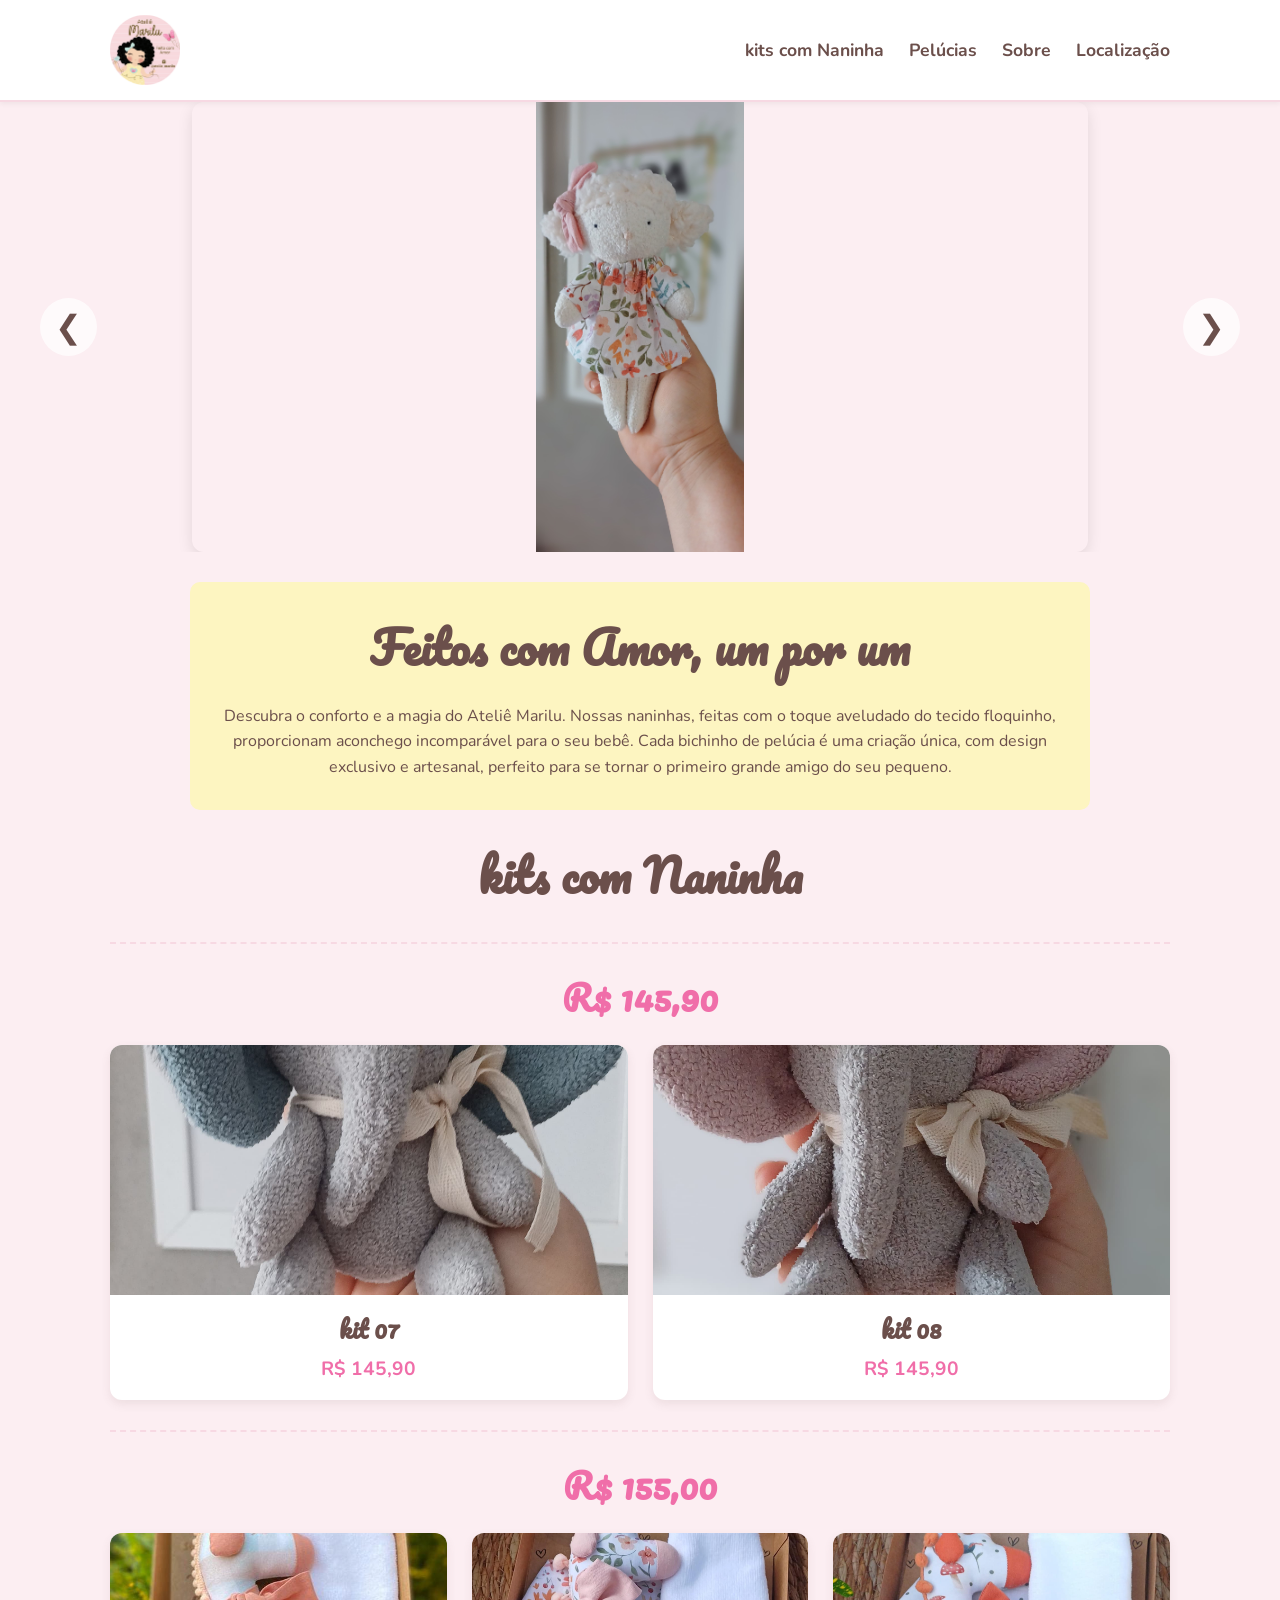
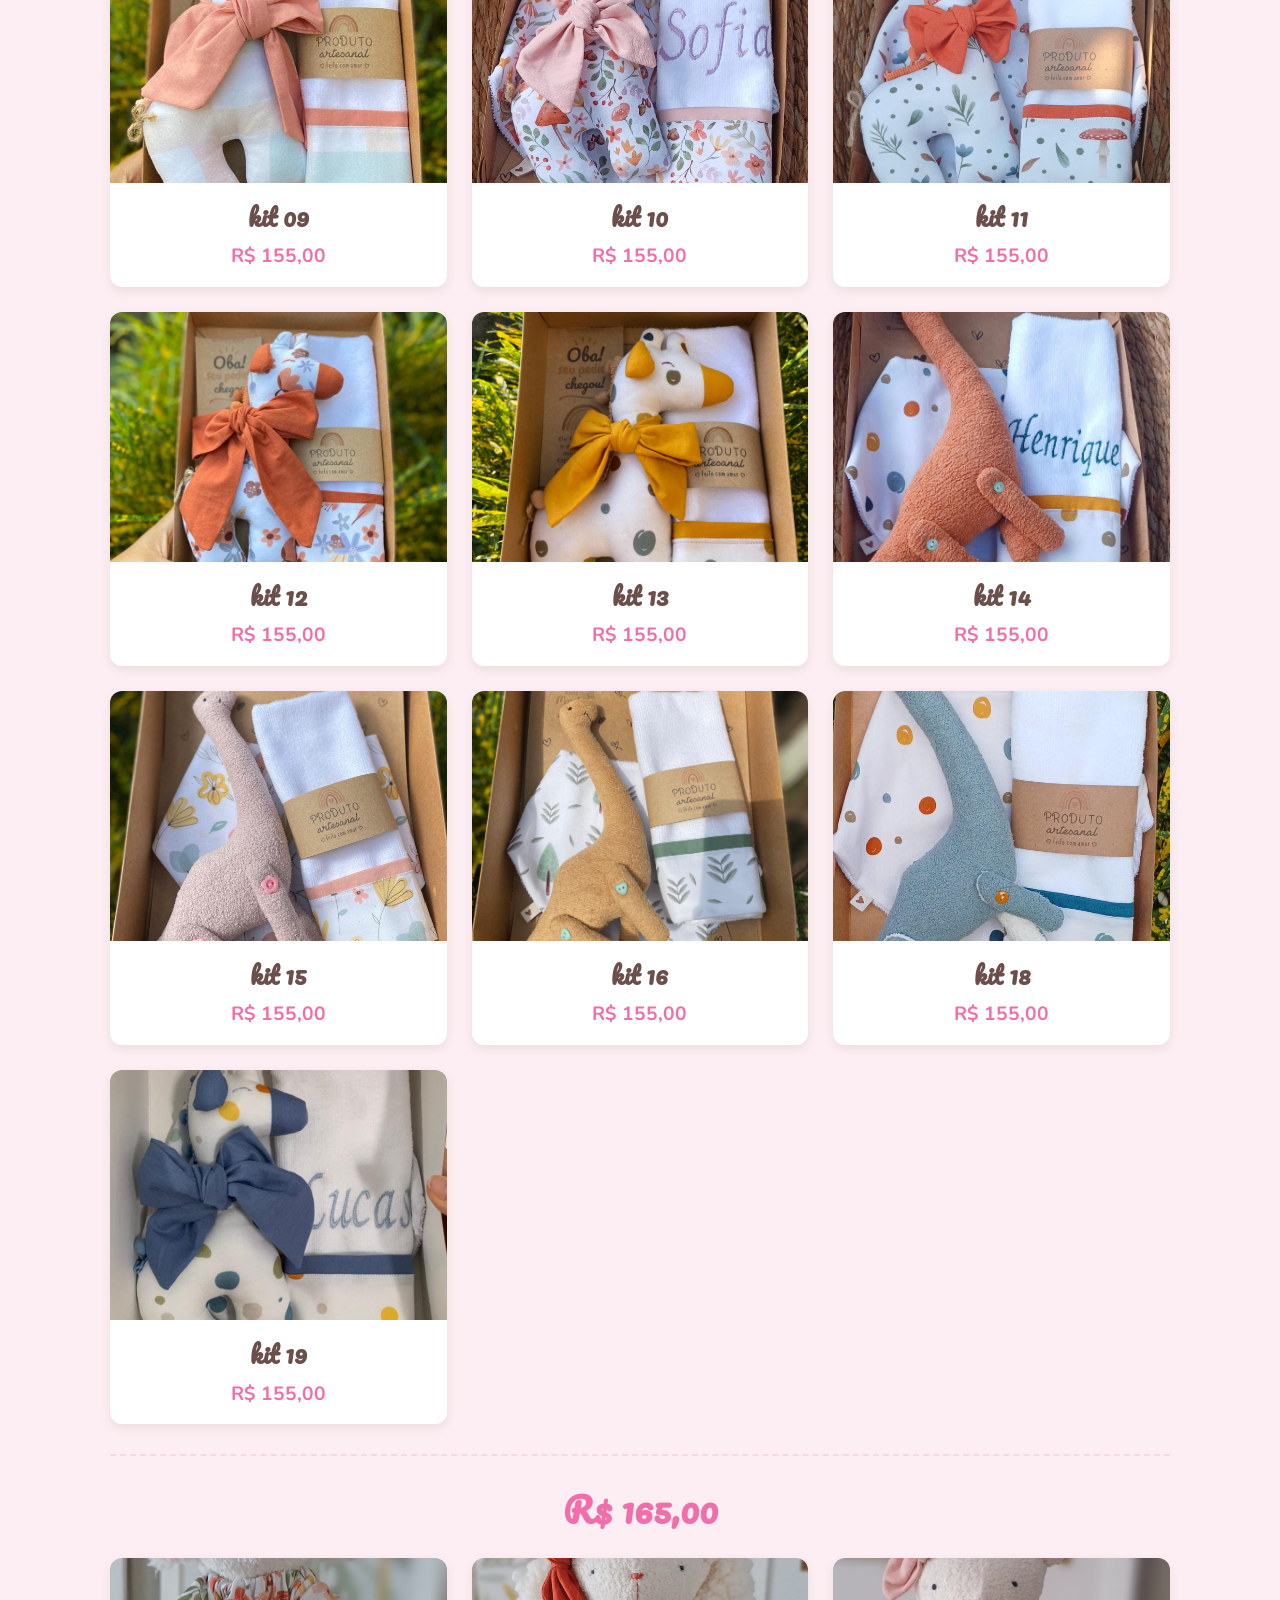
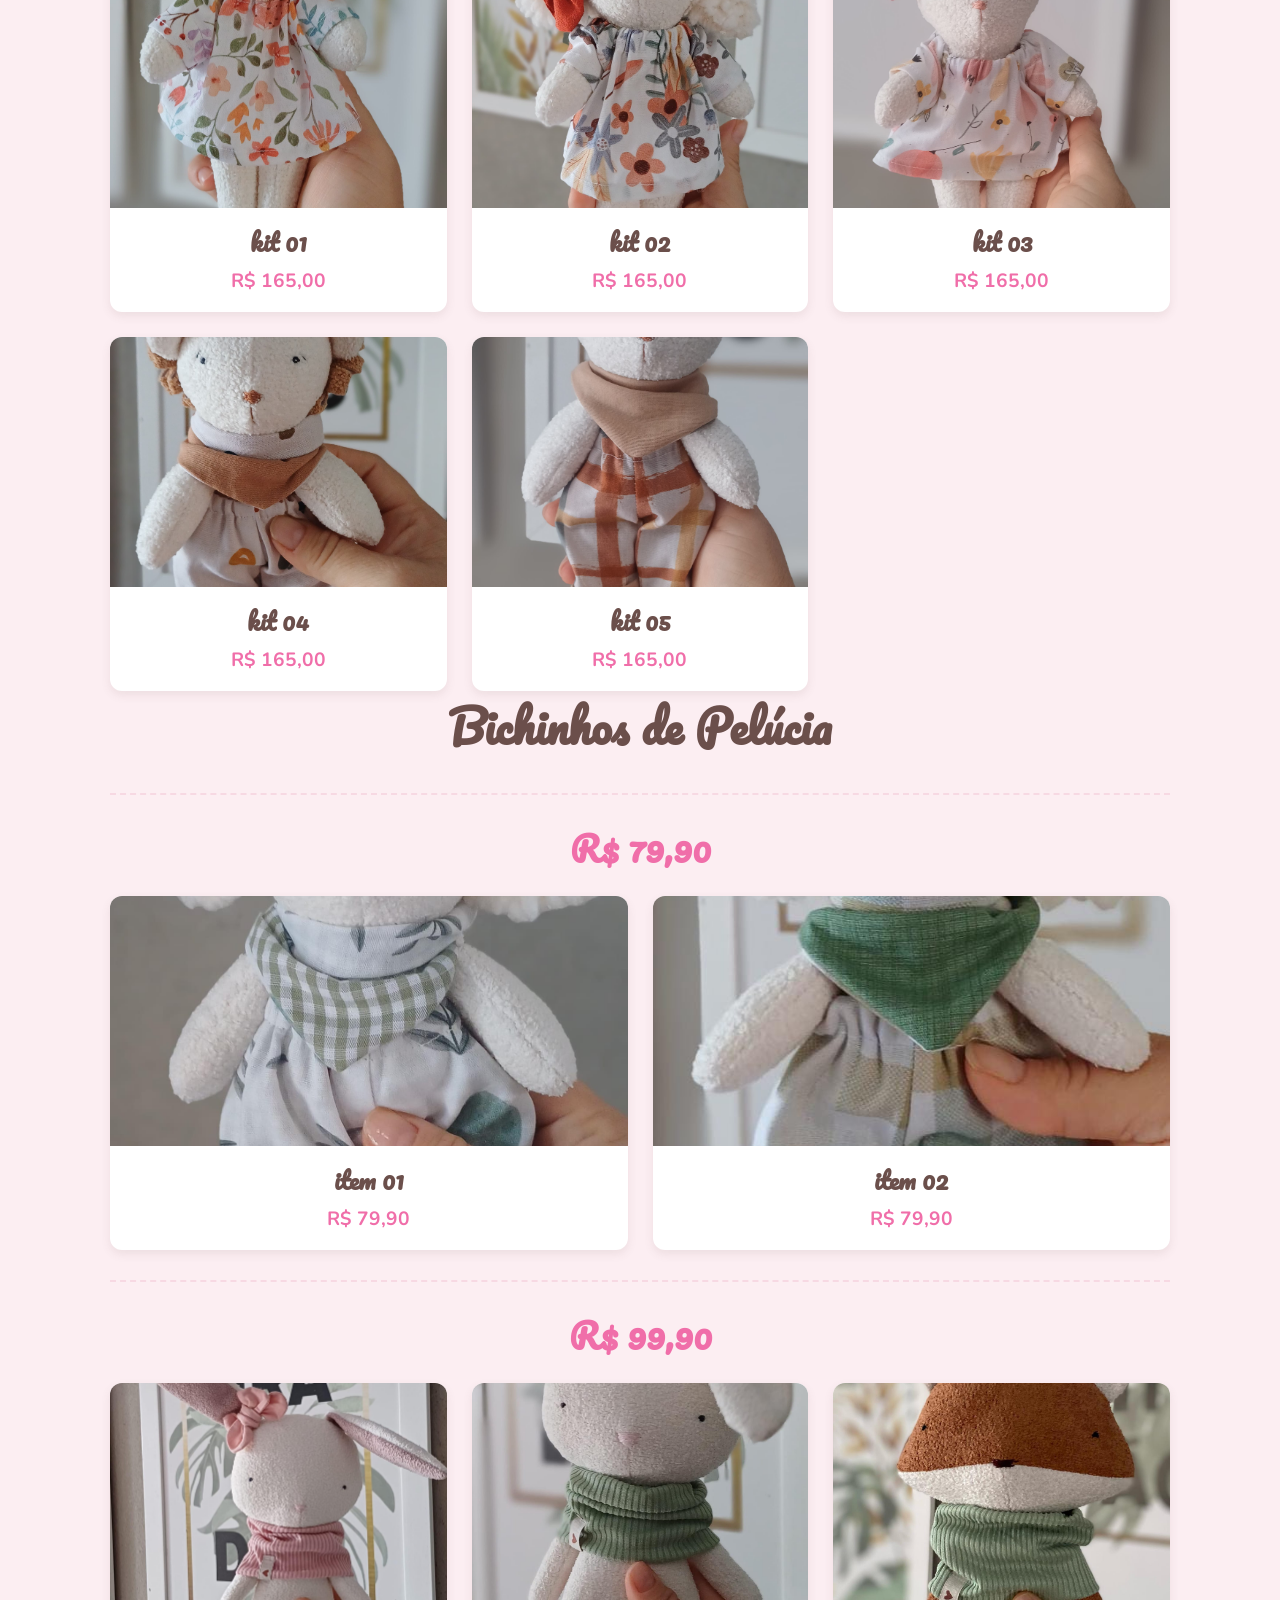
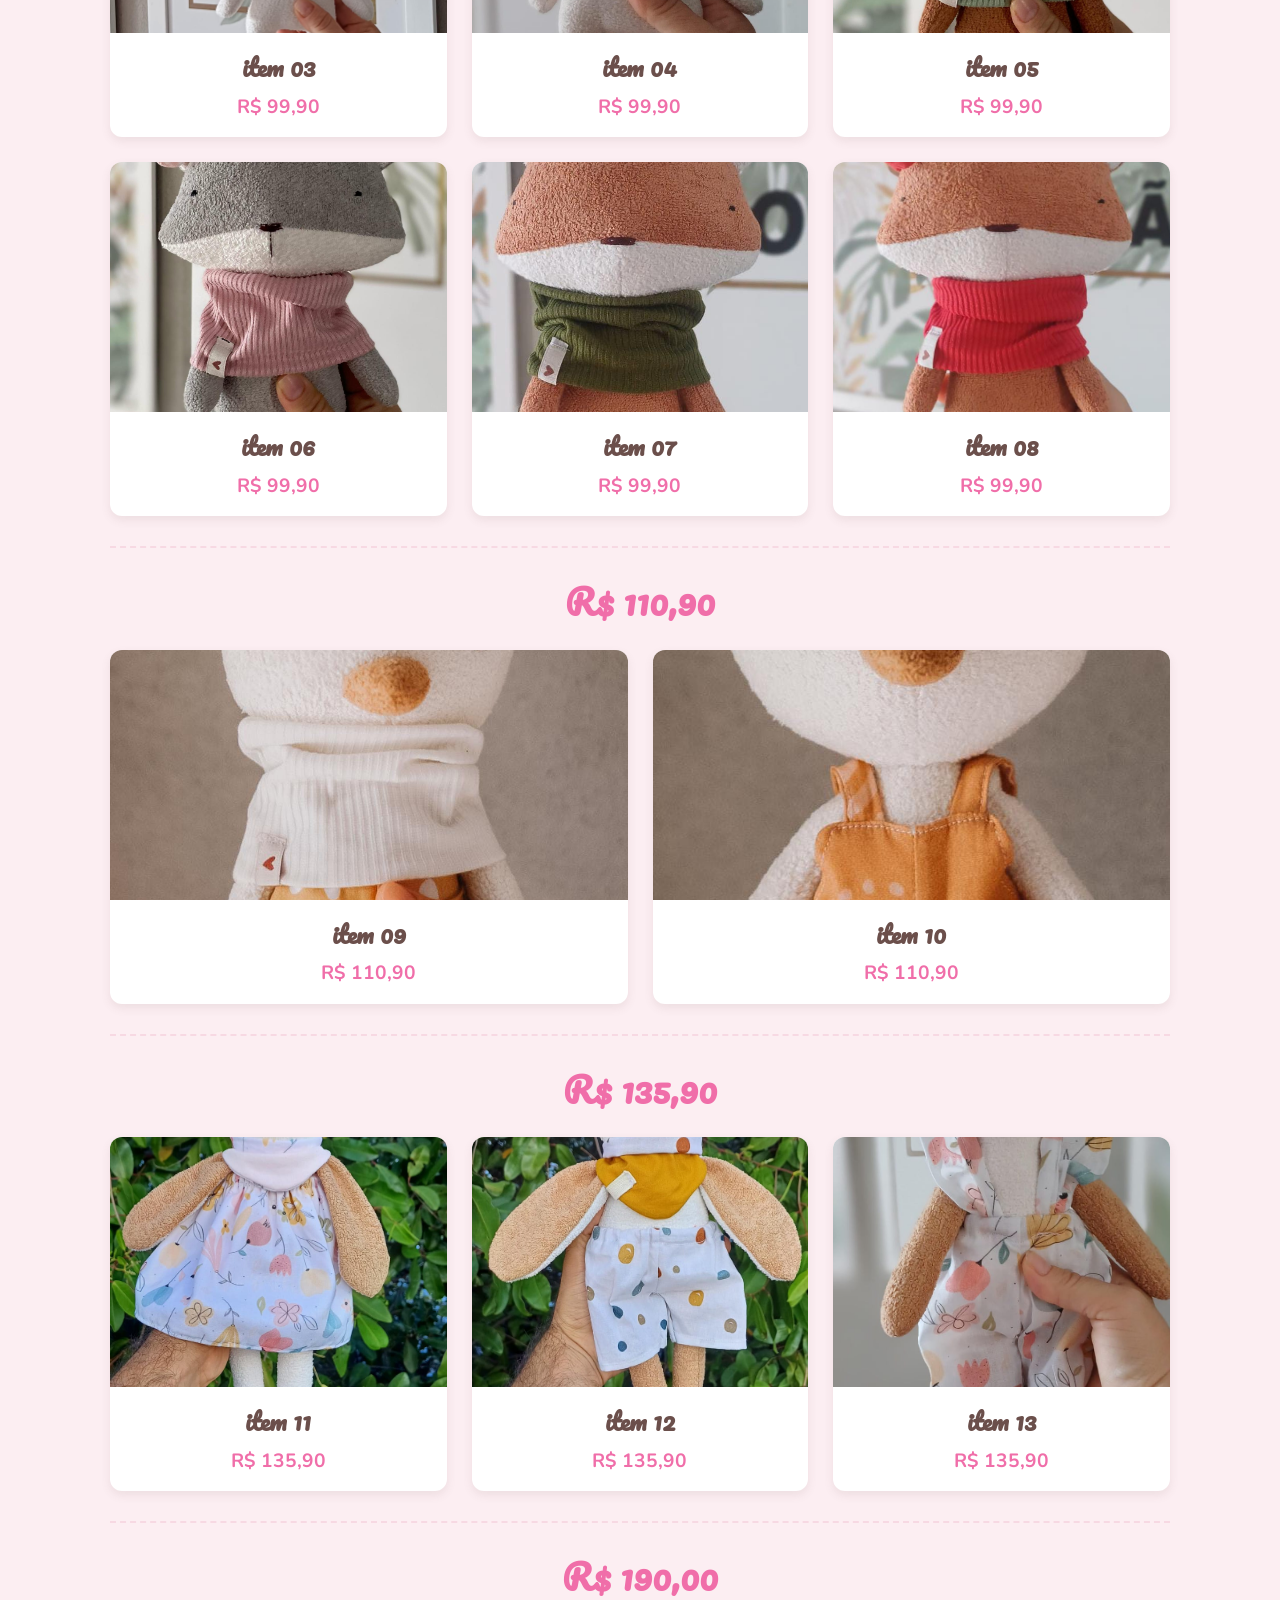
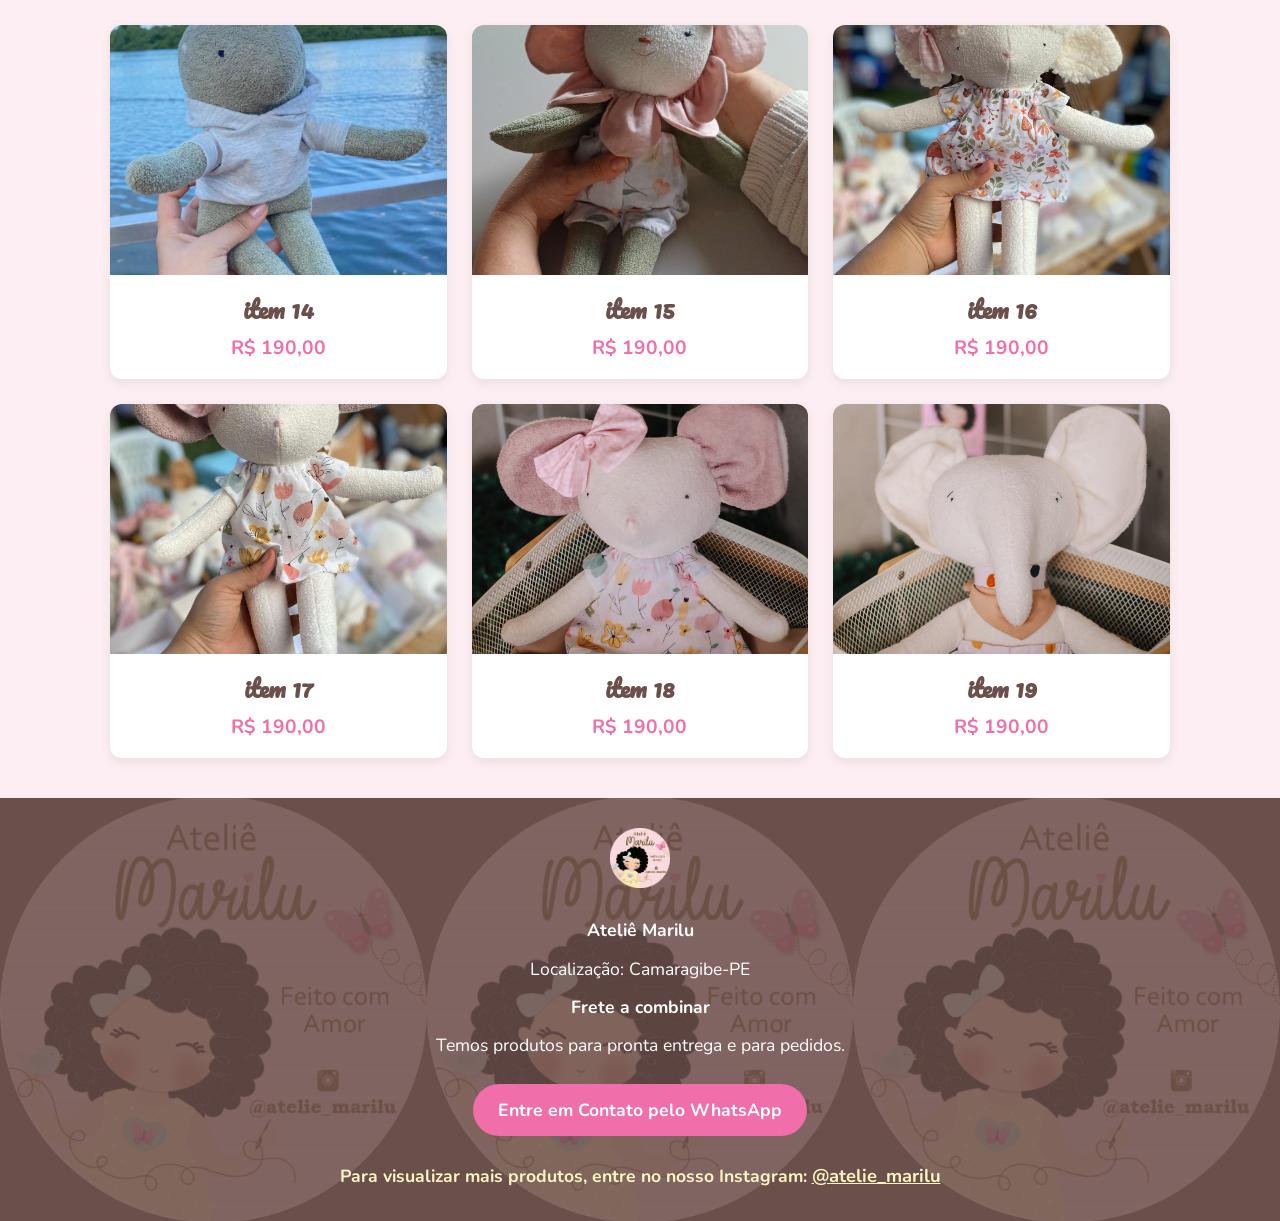
==== commit 87cddc2a: "Add link to 'Sobre' page in navigation" ====
--- a/index.html
+++ b/index.html
@@ -5,7 +5,7 @@
     <meta name="viewport" content="width=device-width, initial-scale=1.0">
     <title>Ateliê Marilu - kits e Pelúcias para Bebês</title>
     <link rel="icon" type="image/png" href="images/favicon.png"> 
-    <link rel="shortcut icon" type="image/x-icon" href="favicon.ico">
+    <link rel="shortcut icon" type="image/x-icon" href="images/favicon.ico">
     
     <meta name="description" content="Descubra o conforto e a magia do Ateliê Marilu. Nossas naninhas, feitas com o toque aveludado do tecido floquinho, proporcionam aconchego incomparável para o seu bebê. Cada bichinho de pelúcia é uma criação única, com design exclusivo e artesanal. Feitos com amor em Camaragibe-PE.">
    
@@ -24,6 +24,7 @@
                 <ul>
                     <li><a href="#kits">kits com Naninha</a></li>
                     <li><a href="#items">Pelúcias</a></li>
+                    <li><a href="sobre.html">Sobre</a></li>
                     <li><a href="#contato">Localização</a></li>
                 </ul>
             </nav>
@@ -210,4 +211,4 @@
 
     <script src="script.js"></script>
 </body>
-</html>+</html>
--- a/style.css
+++ b/style.css
@@ -1,13 +1,13 @@
 /* Importação das fontes */
 @import url('https://fonts.googleapis.com/css2?family=Pacifico&family=Nunito:wght@400;700&display=swap');
 
-/* Variáveis de Cor (baseadas na logo) */
+/* Variáveis de Cor */
 :root {
-    --rosa-fundo: #fceef2; /* Rosa bem clarinho do fundo */
-    --rosa-listras: #f7d9e3; /* Rosa das listras */
-    --marrom-texto: #6b4f4b; /* Marrom do "Marilu" */
-    --rosa-detalhe: #f06ea9; /* Rosa da borboleta */
-    --amarelo-claro: #fdf5c1; /* Amarelo da roupinha */
+    --rosa-fundo: #fceef2;
+    --rosa-listras: #f7d9e3;
+    --marrom-texto: #6b4f4b;
+    --rosa-detalhe: #f06ea9;
+    --amarelo-claro: #fdf5c1;
     --branco: #ffffff;
 }
 
@@ -38,26 +38,14 @@
     border-bottom: 2px solid var(--rosa-listras);
     box-shadow: 0 2px 5px rgba(0,0,0,0.05);
 }
-
 header .container {
     display: flex;
     justify-content: space-between;
     align-items: center;
 }
-
-.logo {
-    max-height: 70px;
-}
-
-header nav ul {
-    list-style: none;
-    display: flex;
-}
-
-header nav ul li {
-    margin-left: 25px;
-}
-
+.logo { max-height: 70px; }
+header nav ul { list-style: none; display: flex; }
+header nav ul li { margin-left: 25px; }
 header nav ul li a {
     text-decoration: none;
     color: var(--marrom-texto);
@@ -65,38 +53,46 @@
     font-size: 1.1em;
     transition: color 0.3s ease;
 }
-
-header nav ul li a:hover {
-    color: var(--rosa-detalhe);
-}
-
-/* Carrossel Principal */
+header nav ul li a:hover { color: var(--rosa-detalhe); }
+
+
+/* --- NOVO CARROSSEL 3D (Mobile-First) --- */
 .carousel {
     position: relative;
     width: 100%;
-    max-height: 450px;
+    height: 450px; /* Precisa de altura fixa para empilhar */
+    background-color: var(--rosa-listras); /* Fundo rosa p/ mobile */
+    /* Ativa a "câmera" 3D para os filhos */
+    perspective: 1000px; 
+    transform-style: preserve-3d;
     overflow: hidden;
-    /* Adiciona o fundo rosa para preencher o espaço que 'contain' pode deixar */
-    background-color: var(--rosa-listras); 
 }
 
 .carousel-slide {
-    display: none;
-    width: 100%;
-    text-align: center;
+    position: absolute; /* Todos os slides empilhados */
+    top: 0;
+    left: 0;
+    width: 100%;
+    height: 100%;
+    /* Transição suave para o transform */
+    transition: transform 0.6s ease-in-out, opacity 0.6s ease-in-out;
+    opacity: 0; /* Todos escondidos por padrão */
+    transform: translateZ(-500px); /* Começa lá atrás */
 }
 
 .carousel-slide.active {
-    display: block;
+    opacity: 1;
+    transform: translateZ(0); /* O slide ativo vem para a frente */
+    z-index: 10;
 }
 
 .carousel-slide img {
     width: 100%;
-    height: 450px;
-    /* MUDANÇA: 'contain' mostra a imagem inteira, sem cortar */
-    object-fit: contain; 
-}
-
+    height: 100%; /* JS vai setar a altura do carrossel */
+    object-fit: contain;
+}
+
+/* Botões ficam na frente de tudo */
 .carousel-control {
     position: absolute;
     top: 50%;
@@ -110,26 +106,65 @@
     border-radius: 50%;
     user-select: none;
     transition: background-color 0.3s ease;
-    z-index: 10;
-}
-
-.carousel-control:hover {
-    background-color: var(--branco);
-}
-
-.carousel-control.prev {
-    left: 15px;
-}
-
-.carousel-control.next {
-    right: 15px;
-}
-
-/* Seções de Conteúdo */
-section {
-    padding: 40px 0;
-}
-
+    z-index: 20; /* Na frente de todos os slides */
+}
+.carousel-control:hover { background-color: var(--branco); }
+.carousel-control.prev { left: 15px; }
+.carousel-control.next { right: 15px; }
+
+
+/* --- LAYOUT DESKTOP 3D (O EFEITO QUE VOCÊ QUER) --- */
+@media (min-width: 769px) {
+    .carousel {
+        background: none; /* Tira o fundo rosa */
+        padding-top: 20px;
+        height: 450px;
+    }
+
+    .carousel-slide {
+        /* No desktop, slides são menores para caber na "perspectiva" */
+        top: 0;
+        left: 15%; /* Centraliza o slide de 70% */
+        width: 70%;
+        height: 100%;
+    }
+    
+    .carousel-slide img {
+        border-radius: 12px;
+        box-shadow: 0 5px 15px rgba(0,0,0,0.1);
+    }
+
+    /* Slide ATIVO (centro) */
+    .carousel-slide.active {
+        opacity: 1;
+        transform: translateZ(0) rotateY(0); /* Fica reto */
+        z-index: 10;
+    }
+
+    /* Slide PRÉVIO (esquerda) */
+    .carousel-slide.prev {
+        opacity: 0.6;
+        /* Joga para trás, move para a esquerda, e rotaciona */
+        transform: translateZ(-250px) translateX(-60%) rotateY(35deg);
+        z-index: 5;
+    }
+
+    /* Slide PRÓXIMO (direita) */
+    .carousel-slide.next {
+        opacity: 0.6;
+        /* Joga para trás, move para a direita, e rotaciona */
+        transform: translateZ(-250px) translateX(60%) rotateY(-35deg);
+        z-index: 5;
+    }
+    
+    .carousel-control.prev { left: 40px; }
+    .carousel-control.next { right: 40px; }
+}
+/* --- FIM DO CARROSSEL --- */
+
+
+/* --- O RESTO DO SEU CSS (SEM MUDANÇAS) --- */
+section { padding: 40px 0; }
 section.descricao {
     text-align: center;
     background-color: var(--amarelo-claro);
@@ -138,18 +173,13 @@
     margin: 30px auto;
     max-width: 900px;
 }
-
 h2, h3 {
     font-family: 'Pacifico', cursive;
     color: var(--marrom-texto);
     text-align: center;
     margin-bottom: 20px;
 }
-
-h2 {
-    font-size: 2.8rem;
-}
-
+h2 { font-size: 2.8rem; }
 h3 {
     font-size: 2.2rem;
     color: var(--rosa-detalhe);
@@ -157,14 +187,11 @@
     padding-top: 25px;
     margin-top: 30px;
 }
-
-/* Grid de Produtos */
 .product-grid {
     display: grid;
     grid-template-columns: repeat(auto-fit, minmax(250px, 1fr));
     gap: 25px;
 }
-
 .product-card {
     background: var(--branco);
     border-radius: 12px;
@@ -172,28 +199,24 @@
     box-shadow: 0 4px 10px rgba(107, 79, 75, 0.1);
     transition: transform 0.3s ease, box-shadow 0.3s ease;
     text-align: center;
-    cursor: pointer; /* MUDANÇA: Indica que é clicável */
-}
-
+    cursor: pointer;
+}
 .product-card:hover {
     transform: translateY(-5px);
     box-shadow: 0 6px 15px rgba(107, 79, 75, 0.2);
 }
-
 .product-card img {
     width: 100%;
     height: 250px;
     object-fit: cover;
     display: block;
 }
-
 .product-card h4 {
     font-family: 'Pacifico', cursive;
     font-size: 1.5rem;
     color: var(--marrom-texto);
     margin: 15px 0 5px;
 }
-
 .product-card p {
     font-size: 1.2rem;
     font-weight: 700;
@@ -201,32 +224,161 @@
     color: var(--rosa-detalhe);
 }
 
-/* Rodapé */
+/* --- NOVOS ESTILOS PARA A SEÇÃO "SOBRE" --- */
+#sobre {
+    background-color: var(--branco);
+    border-radius: 12px;
+    padding: 30px;
+    box-shadow: 0 4px 10px rgba(107, 79, 75, 0.1);
+}
+
+#sobre h2 {
+    font-size: 2.8rem;
+    margin-bottom: 30px;
+}
+
+/* Títulos H3 dentro da seção sobre */
+#sobre h3 {
+    font-size: 2.2rem;
+    color: var(--rosa-detalhe);
+    border-top: 2px dashed var(--rosa-listras);
+    padding-top: 25px;
+    margin-top: 20px;
+    text-align: left; /* Alinha à esquerda */
+}
+
+/* Remove a borda do primeiro H3 */
+#sobre .sobre-coluna:first-child h3:first-child {
+    margin-top: 0;
+    border-top: none;
+    padding-top: 0;
+}
+
+#sobre h4 {
+    font-family: 'Nunito', sans-serif; /* Fonte normal, não 'Pacifico' */
+    font-weight: 700;
+    font-size: 1.3rem;
+    color: var(--marrom-texto);
+    margin-top: 20px;
+    margin-bottom: 10px;
+    text-align: left;
+}
+
+#sobre p {
+    font-size: 1.1rem;
+    line-height: 1.7;
+    margin-bottom: 15px;
+    text-align: left;
+}
+
+#sobre ul {
+    list-style-position: inside;
+    padding-left: 10px;
+    margin-bottom: 15px;
+    text-align: left;
+}
+
+#sobre li {
+    font-size: 1.1rem;
+    line-height: 1.7;
+}
+
+/* Layout em colunas para desktop */
+@media (min-width: 769px) {
+    .sobre-content {
+        display: flex;
+        gap: 40px; /* Espaçamento entre colunas */
+    }
+    .sobre-coluna {
+        flex: 1; /* Faz as colunas terem larguras iguais */
+        min-width: 0; /* Previne overflow */
+    }
+    /* A primeira coluna (Naninha) será maior */
+    .sobre-coluna:first-child {
+        flex: 1.5;
+    }
+}
+/* --- FIM DA SEÇÃO SOBRE --- */
+
+/* --- Rodapé ---*/
 footer {
     background-color: var(--marrom-texto);
     color: var(--branco);
     text-align: center;
     padding: 30px 0;
     margin-top: 40px;
-}
-/* ... (regras do footer .footer-logo, .footer-info) ... */
-
-
-/* NOVOS ESTILOS: MODAL (POP-UP) DO PRODUTO 
-*/
-.modal-overlay {
-    position: fixed; /* Cobre a tela inteira */
+    position: relative;
+    overflow: hidden;
+}
+footer::before {
+    content: '';
+    position: absolute;
     top: 0;
     left: 0;
     width: 100%;
     height: 100%;
-    background-color: rgba(60, 40, 40, 0.8); /* Fundo escuro semi-transparente */
+    background-image: url('images/logoCircular.png'); 
+    background-size: 33.33% auto; 
+    background-repeat: repeat-x;
+    background-position: center center;
+    opacity: 0.15;
+    z-index: 0;
+}
+footer .container {
+    position: relative;
+    z-index: 1;
+}
+.footer-logo {
+    max-height: 60px;
+    margin-bottom: 20px;
+    /* filter: brightness(0) invert(1); */
+}
+.footer-info p { 
+    margin-bottom: 10px; 
+    font-size: 1.1rem; 
+}
+.whatsapp-button {
+    display: inline-block; 
+    background-color: var(--rosa-detalhe); 
+    color: var(--branco);
+    padding: 12px 25px; 
+    border-radius: 30px; 
+    text-decoration: none;
+    font-weight: 700;
+    font-size: 1.1rem;
+    margin-top: 15px; 
+    margin-bottom: 25px; 
+    transition: background-color 0.3s ease;
+}
+.whatsapp-button:hover {
+    background-color: #d65b93; 
+    text-decoration: none;
+}
+.instagram-link {
+    display: block; 
+    color: var(--amarelo-claro); 
+    text-decoration: none;
+    font-weight: 700;
+    font-size: 1.1rem;
+    transition: color 0.3s ease;
+}
+.instagram-link:hover { color: var(--branco); }
+.instagram-link strong {
+    font-size: 1.15rem;
+    text-decoration: underline;
+}
+.modal-overlay {
+    position: fixed;
+    top: 0;
+    left: 0;
+    width: 100%;
+    height: 100%;
+    background-color: rgba(60, 40, 40, 0.8);
     display: flex;
     justify-content: center;
     align-items: center;
     z-index: 1000;
 }
-
 .modal-content {
     background-color: var(--branco);
     padding: 20px;
@@ -238,7 +390,6 @@
     position: relative;
     box-shadow: 0 10px 30px rgba(0,0,0,0.3);
 }
-
 .modal-close-button {
     position: absolute;
     top: 10px;
@@ -249,11 +400,7 @@
     line-height: 1;
     z-index: 1010;
 }
-.modal-close-button:hover {
-    color: var(--marrom-texto);
-}
-
-/* Carrossel interno do Modal */
+.modal-close-button:hover { color: var(--marrom-texto); }
 .modal-slider {
     position: relative;
     width: 100%;
@@ -261,28 +408,23 @@
     background-color: var(--rosa-fundo);
     border-radius: 8px;
 }
-
 #modal-image-container {
     position: relative;
     width: 100%;
-    height: 400px; /* Altura fixa para as imagens no modal */
-}
-
+    height: 400px;
+}
 .modal-slide {
     display: none;
     text-align: center;
     width: 100%;
     height: 100%;
 }
-.modal-slide.active {
-    display: block;
-}
+.modal-slide.active { display: block; }
 .modal-slide img {
     width: 100%;
     height: 100%;
-    object-fit: contain; /* Mostra a imagem inteira dentro do modal */
-}
-
+    object-fit: contain;
+}
 .modal-control {
     position: absolute;
     top: 50%;
@@ -299,12 +441,7 @@
 }
 .modal-control.prev { left: 10px; }
 .modal-control.next { right: 10px; }
-
-/* Informações do produto no modal */
-.modal-info {
-    text-align: center;
-    padding: 20px 0 0;
-}
+.modal-info { text-align: center; padding: 20px 0 0; }
 .modal-info h3 {
     font-family: 'Pacifico', cursive;
     font-size: 2rem;
@@ -316,4 +453,4 @@
     color: var(--rosa-detalhe);
     font-weight: 700;
     margin-top: 10px;
-}+}
